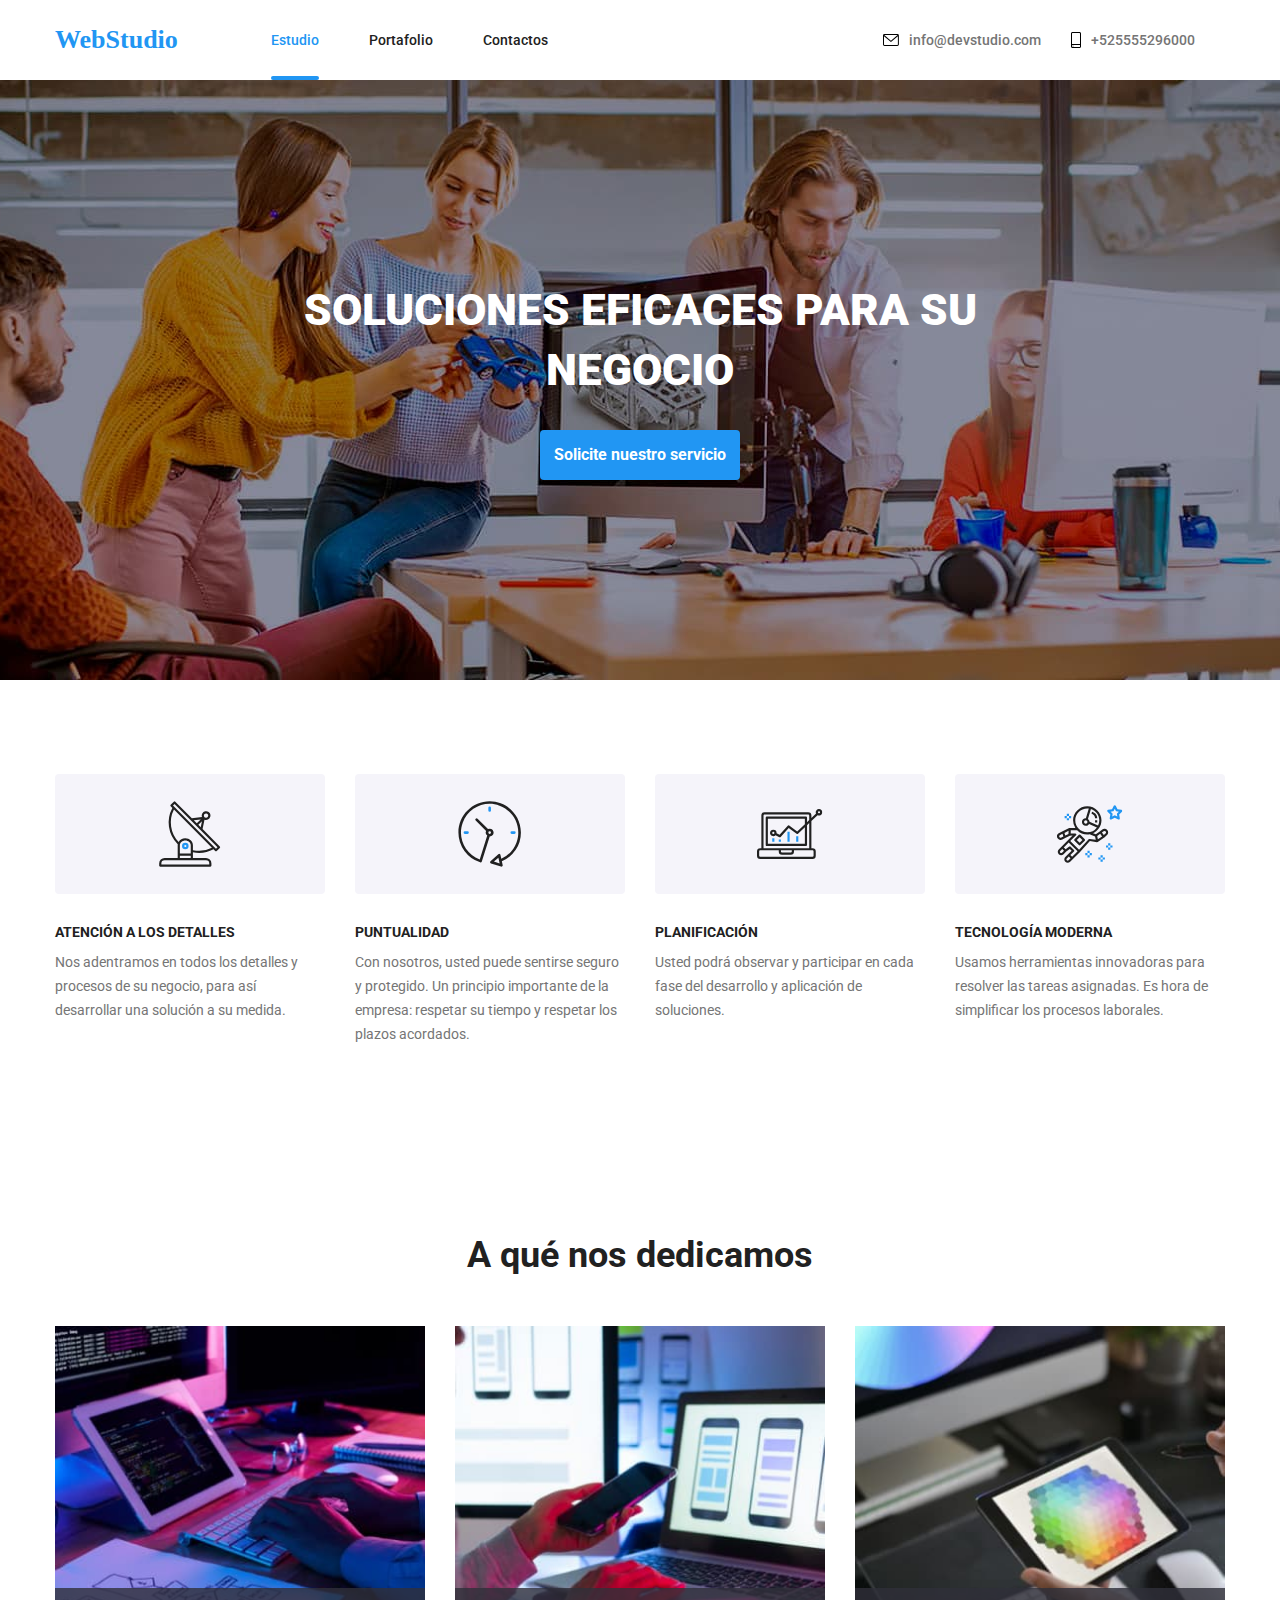
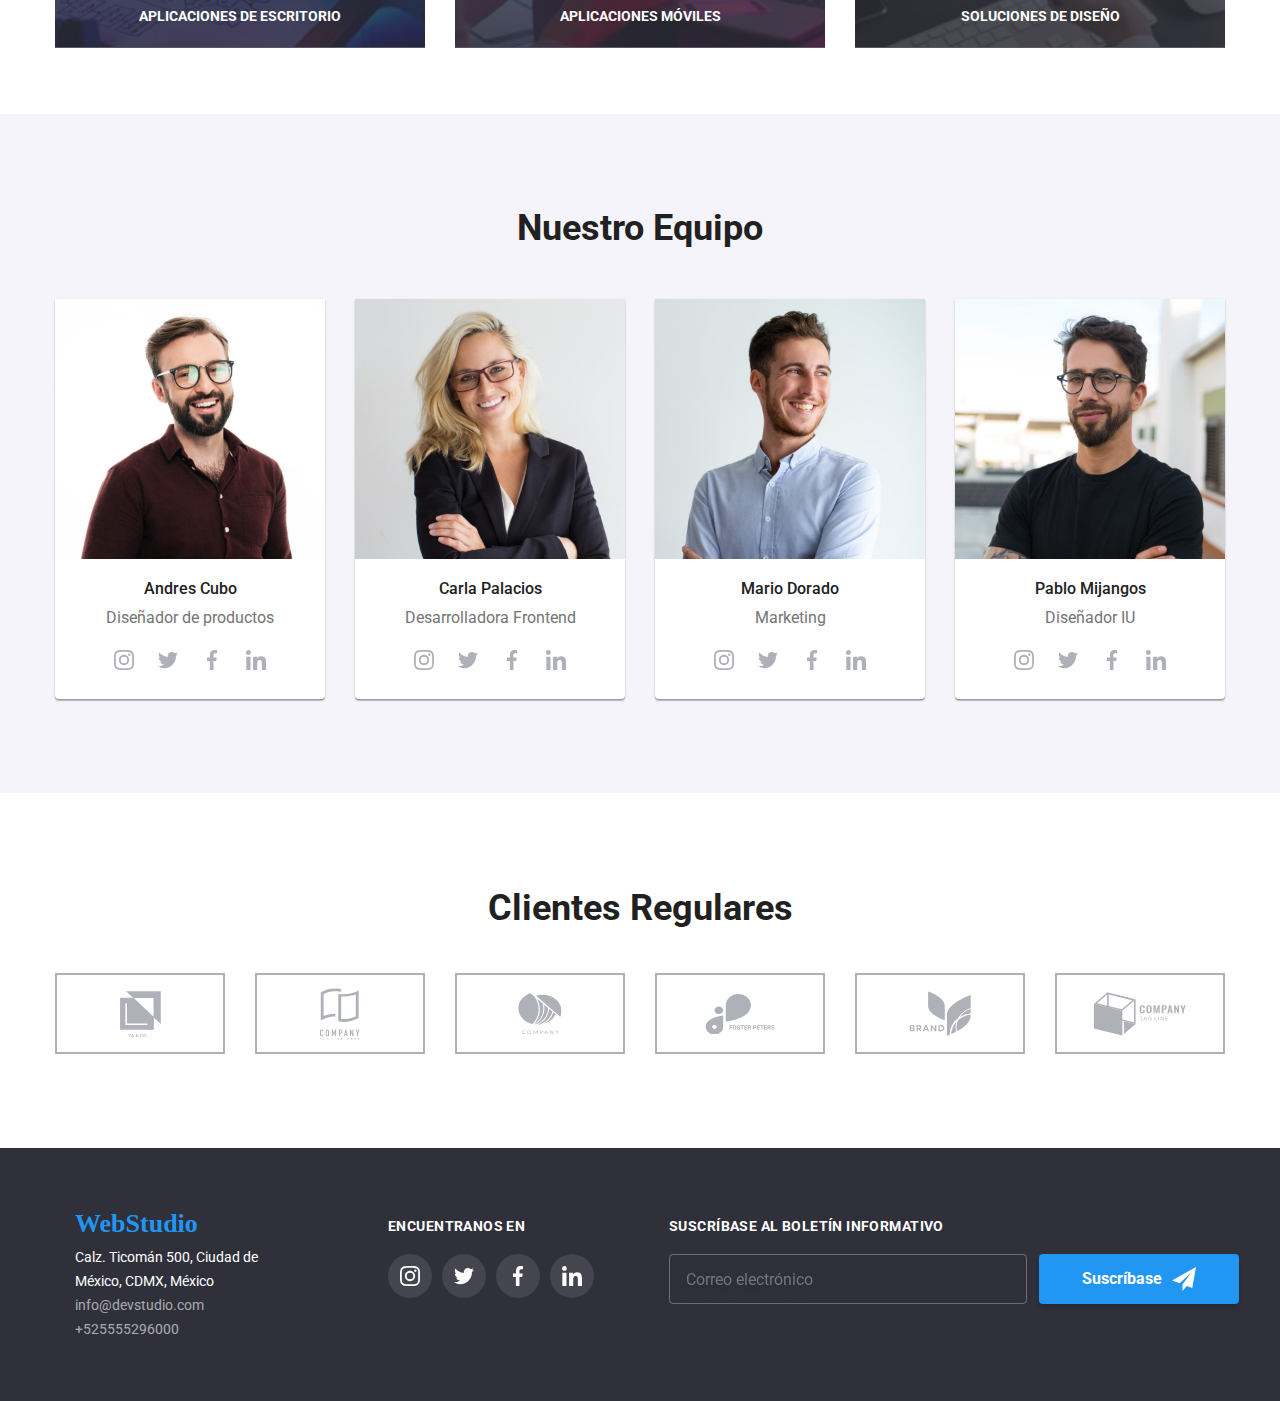
==== index.html @ 878c12ba "implementación metodología BEM" ====
<!DOCTYPE html>
<html lang="en">
  <head>
    <meta charset="UTF-8" />
    <meta http-equiv="X-UA-Compatible" content="IE=edge" />
    <meta name="viewport" content="width=device-width, initial-scale=1.0" />
    <link rel="stylesheet" href="./css/styles.css" />
    <link rel="preconnect" href="https://fonts.googleapis.com" />
    <link rel="preconnect" href="https://fonts.gstatic.com" crossorigin />
    <link
      href="https://fonts.googleapis.com/css2?family=Roboto:ital,wght@0,100;0,300;0,400;0,500;0,700;0,900;1,100;1,300;1,400;1,500;1,700;1,900&display=swap"
      rel="stylesheet"
    />
    <link
      rel="stylesheet"
      href="https://cdnjs.cloudflare.com/ajax/libs/modern-normalize/1.0.0/modern-normalize.min.css"
    />
    <title>Web Studio</title>
  </head>
  <body>
    <!-- Main navigation -->
    <header class="header">
      <div class="header__contact__tel container">
        <nav class="header__nav">
          <a href="./index.html" class="logo">WebStudio</a>
          <ul class="header__navigation list">
            <li class="header__list">
              <a
                href="./index.html"
                class="header__link header__link--current link"
                >Estudio</a
              >
            </li>
            <li class="header__list">
              <a href="./portfolio.html" class="header__link link"
                >Portafolio
              </a>
            </li>
            <li><a href="#" class="header__link link">Contactos</a></li>
          </ul>
        </nav>
        <ul class="header__contact list">
          <li class="header__contact__list">
            <a
              href="mailto:info@devstudio.com "
              class="header__contact__link header__contact__link--current link"
              ><svg class="header__icon__contact" width="16" height="12">
                <use href="./icons.svg#mail"></use>
              </svg>
              info@devstudio.com
            </a>
          </li>
          <li class="header__contact__list">
            <a
              href="tel:+525555296000"
              class="header__contact__link header__contact__link--current link"
              ><svg class="header__icon__contact" width="10" height="16">
                <use href="./icons.svg#smartphone"></use>
              </svg>
              +525555296000</a
            >
          </li>
        </ul>
      </div>
    </header>
    <main class="main">
      <!-- Seleccion servicio -->

      <section class="main__photo">
        <div class="">
          <h1 class="main__photo__title">
            SOLUCIONES EFICACES PARA SU NEGOCIO
          </h1>
          <button type="button" class="btn" data-modal-open>
            Solicite nuestro servicio
          </button>
          <div class="backdrop is-hidden" data-modal>
            <div class="modal">
              <button type="button" class="modal__close__icon" data-modal-close>
                <svg width="11" height="11">
                  <use href="./symbol-defs.svg#icon-Vector"></use>
                </svg>
              </button>
              <form>
                <p class="modal__title">
                  Deje sus datos, nos contactaremos con usted
                </p>
                <div class="modal__form__name">
                  <label class="modal__form__label" for="name">Nombre</label>
                  <div class="modal__icon__person">
                    <input
                      class="modal__input__person"
                      type="text"
                      id="name"
                      required
                    />
                    <svg class="modal__icon__contact" width="12" height="12">
                      <use
                        href="./images/icon-svg/symbol-defs.svg#icon-person"
                      ></use>
                    </svg>
                  </div>
                </div>
                <div class="modal__form__name">
                  <label class="modal__form__label" for="tel">Teléfono</label>
                  <div class="modal__icon__person">
                    <input
                      class="modal__input__person"
                      type="number"
                      id="tel"
                      required
                    />
                    <svg class="modal__icon__contact" width="13" height="13">
                      <use
                        href="./images/icon-svg/symbol-defs.svg#icon-telephone"
                      ></use>
                    </svg>
                  </div>
                </div>
                <div class="modal__form__name">
                  <label class="modal__form__label" for="email">E-mail</label>
                  <div class="modal__icon__person">
                    <input
                      class="modal__input__person"
                      type="email"
                      id="email"
                      required
                    />
                    <svg class="modal__icon__contact" width="15" height="12">
                      <use
                        href="./images/icon-svg/symbol-defs.svg#icon-card"
                      ></use>
                    </svg>
                  </div>
                </div>
                <div class="modal__commet">
                  <label class="modal__form__label" for="comment"
                    >Comentarios</label
                  >
                  <textarea
                    class="modal__textarea"
                    name="comment"
                    id="comment"
                    placeholder="Introduzca el texto"
                  ></textarea>
                </div>
                <div>
                  <label class="modal__checkbox">
                    <input
                      class="modal__checked"
                      type="checkbox"
                      name="checked"
                      value="agreed"
                    />
                    <span class="checkbox-icon-container">
                      <svg class="modal__checkbox__icon" width="16" height="15">
                        <use
                          href="./images/icon-svg/checkbox.svg#checked"
                        ></use>
                      </svg>
                    </span>
                    <span class="modal__validation__checkbox">
                      Estoy de acuerdo con el boletín informativo y acepto los
                      Términos y Condiciones
                    </span>
                  </label>
                </div>
                <div class="modal__button__submit">
                  <button class="btn" type="submit">Enviar</button>
                </div>
              </form>
            </div>
          </div>
        </div>
      </section>

      <!-- Features services -->
      <section class="features section">
        <div class="container">
          <ul class="features__list list">
            <li class="features__item item">
              <div class="features__icon">
                <svg width="65.32" height="70">
                  <use href="./icons.svg#antenna"></use>
                </svg>
              </div>
              <h3 class="features__title">ATENCIÓN A LOS DETALLES</h3>
              <p class="features__paragraph">
                Nos adentramos en todos los detalles y procesos de su negocio,
                para así desarrollar una solución a su medida.
              </p>
            </li>

            <li class="features__item item">
              <div class="features__icon">
                <svg width="65.32" height="70">
                  <use href="./icons.svg#clock"></use>
                </svg>
              </div>
              <h3 class="features__title">PUNTUALIDAD</h3>
              <p class="features__paragraph">
                Con nosotros, usted puede sentirse seguro y protegido. Un
                principio importante de la empresa: respetar su tiempo y
                respetar los plazos acordados.
              </p>
            </li>

            <li class="features__item item">
              <div class="features__icon">
                <svg width="65.32" height="70">
                  <use href="./icons.svg#diagram"></use>
                </svg>
              </div>
              <h3 class="features__title">PLANIFICACIÓN</h3>
              <p class="features__paragraph">
                Usted podrá observar y participar en cada fase del desarrollo y
                aplicación de soluciones.
              </p>
            </li>

            <li class="features__item item">
              <div class="features__icon">
                <svg width="65.32" height="70">
                  <use href="./icons.svg#astronaut"></use>
                </svg>
              </div>
              <h3 class="features__title">TECNOLOGÍA MODERNA</h3>
              <p class="features__paragraph">
                Usamos herramientas innovadoras para resolver las tareas
                asignadas. Es hora de simplificar los procesos laborales.
              </p>
            </li>
          </ul>
        </div>
      </section>

      <!-- A que se dedica la empresa, servicios-->
      <section class="services section">
        <div>
          <h2 class="services__title">A qué nos dedicamos</h2>
          <ul class="services__list list">
            <li class="services__item">
              <div class="services__card">
                <img src="./images/computador.jpg" alt="pc-portatil" />
                <div class="services__card__footer">
                  <p>APLICACIONES DE ESCRITORIO</p>
                </div>
              </div>
            </li>
            <li class="services__item">
              <div class="services__card">
                <img src="./images/celular.jpg" alt="smartphone" />
                <div class="services__card__footer">
                  <p>APLICACIONES MÓVILES</p>
                </div>
              </div>
            </li>
            <li class="services__item">
              <div class="services__card">
                <img src="./images/tablet.jpg" alt="tablet" />
                <div class="services__card__footer">
                  <p>SOLUCIONES DE DISEÑO</p>
                </div>
              </div>
            </li>
          </ul>
        </div>
      </section>
      <!-- Personas que conforman el equipo de la empresa -->
      <section class="team section">
        <div>
          <h2 class="team__title">Nuestro Equipo</h2>
          <ul class="team__list list">
            <li class="team__item item">
              <div class="team__card">
                <img src="images/imagen 1.jpg" alt="equipo1" />
                <div class="team__card__footer">
                  <h2 class="team__name">Andres Cubo</h2>
                  <p class="team__paragraph">Diseñador de productos</p>
                  <ul class="team__icon__list list">
                    <li>
                      <a
                        href="#"
                        class="team__icon__networks team__icon__networks--circle"
                        ><svg width="20" height="20">
                          <use href="./icons.svg#instagram "></use>
                        </svg>
                      </a>
                    </li>
                    <li>
                      <a
                        href="#"
                        class="team__icon__networks team__icon__networks--circle"
                      >
                        <svg width="20" height="20">
                          <use href="./icons.svg#twitter"></use>
                        </svg>
                      </a>
                    </li>
                    <li>
                      <a
                        href="#"
                        class="team__icon__networks team__icon__networks--circle"
                      >
                        <svg width="20" height="20">
                          <use href="./icons.svg#facebook"></use>
                        </svg>
                      </a>
                    </li>
                    <li>
                      <a
                        href="#"
                        class="team__icon__networks team__icon__networks--circle"
                      >
                        <svg width="20" height="20">
                          <use href="./icons.svg#linkedin"></use>
                        </svg>
                      </a>
                    </li>
                  </ul>
                </div>
              </div>
            </li>
            <li class="item">
              <div class="team__card">
                <img src="images/imagen 2.jpg" alt="equipo2" />
                <div class="team__card__footer">
                  <h2 class="team__name">Carla Palacios</h2>
                  <p class="team__paragraph">Desarrolladora Frontend</p>
                  <ul class="team__icon__list list">
                    <li>
                      <a
                        href="#"
                        class="team__icon__networks team__icon__networks--circle"
                        ><svg width="20" height="20">
                          <use href="./icons.svg#instagram "></use>
                        </svg>
                      </a>
                    </li>
                    <li>
                      <a
                        href="#"
                        class="team__icon__networks team__icon__networks--circle"
                      >
                        <svg width="20" height="20">
                          <use href="./icons.svg#twitter"></use>
                        </svg>
                      </a>
                    </li>
                    <li>
                      <a
                        href="#"
                        class="team__icon__networks team__icon__networks--circle"
                      >
                        <svg width="20" height="20">
                          <use href="./icons.svg#facebook"></use>
                        </svg>
                      </a>
                    </li>
                    <li>
                      <a
                        href="#"
                        class="team__icon__networks team__icon__networks--circle"
                      >
                        <svg width="20" height="20">
                          <use href="./icons.svg#linkedin"></use>
                        </svg>
                      </a>
                    </li>
                  </ul>
                </div>
              </div>
            </li>
            <li class="item">
              <div class="team__card">
                <img src="images/imagen 4.jpg" alt="equipo4" />
                <div class="team__card__footer">
                  <h2 class="team__name">Mario Dorado</h2>
                  <p class="team__paragraph">Marketing</p>
                  <ul class="team__icon__list list">
                    <li>
                      <a
                        href="#"
                        class="team__icon__networks team__icon__networks--circle"
                        ><svg width="20" height="20">
                          <use href="./icons.svg#instagram "></use>
                        </svg>
                      </a>
                    </li>
                    <li>
                      <a
                        href="#"
                        class="team__icon__networks team__icon__networks--circle"
                      >
                        <svg width="20" height="20">
                          <use href="./icons.svg#twitter"></use>
                        </svg>
                      </a>
                    </li>
                    <li>
                      <a
                        href="#"
                        class="team__icon__networks team__icon__networks--circle"
                      >
                        <svg width="20" height="20">
                          <use href="./icons.svg#facebook"></use>
                        </svg>
                      </a>
                    </li>
                    <li>
                      <a
                        href="#"
                        class="team__icon__networks team__icon__networks--circle"
                      >
                        <svg width="20" height="20">
                          <use href="./icons.svg#linkedin"></use>
                        </svg>
                      </a>
                    </li>
                  </ul>
                </div>
              </div>
            </li>
            <li class="item">
              <div class="team__card">
                <img src="images/imagen 3.jpg" alt="equipo3" />
                <div class="team__card__footer">
                  <h2 class="team__name">Pablo Mijangos</h2>
                  <p class="team__paragraph">Diseñador IU</p>
                  <ul class="team__icon__list list">
                    <li>
                      <a
                        href="#"
                        class="team__icon__networks team__icon__networks--circle"
                        ><svg width="20" height="20">
                          <use href="./icons.svg#instagram "></use>
                        </svg>
                      </a>
                    </li>
                    <li>
                      <a
                        href="#"
                        class="team__icon__networks team__icon__networks--circle"
                      >
                        <svg width="20" height="20">
                          <use href="./icons.svg#twitter"></use>
                        </svg>
                      </a>
                    </li>
                    <li>
                      <a
                        href="#"
                        class="team__icon__networks team__icon__networks--circle"
                      >
                        <svg width="20" height="20">
                          <use href="./icons.svg#facebook"></use>
                        </svg>
                      </a>
                    </li>
                    <li>
                      <a
                        href="#"
                        class="team__icon__networks team__icon__networks--circle"
                      >
                        <svg width="20" height="20">
                          <use href="./icons.svg#linkedin"></use>
                        </svg>
                      </a>
                    </li>
                  </ul>
                </div>
              </div>
            </li>
          </ul>
        </div>
      </section>
      <!-- Clientes regulares -->
      <section class="customers section">
        <div class="container">
          <h2 class="customers__title">Clientes Regulares</h2>
          <ul class="customers__list list">
            <li class="customers__item">
              <a href="#" class="customers__icon">
                <svg width="41" height="46.7">
                  <use href="./icons.svg#yaco"></use>
                </svg>
              </a>
            </li>
            <li class="customers__item">
              <a href="#" class="customers__icon">
                <svg width="40" height="52">
                  <use href="./icons.svg#comp-tagline-here"></use>
                </svg>
              </a>
            </li>
            <li class="customers__item">
              <a href="#" class="customers__icon">
                <svg width="43.46" height="41.18">
                  <use href="./icons.svg#comp"></use>
                </svg>
              </a>
            </li>
            <li class="customers__item">
              <a href="#" class="customers__icon">
                <svg width="84.44" height="40.62">
                  <use href="./icons.svg#foster-peters"></use>
                </svg>
              </a>
            </li>
            <li class="customers__item">
              <a href="#" class="customers__icon">
                <svg width="62.54" height="45.43">
                  <use href="./icons.svg#brand"></use>
                </svg>
              </a>
            </li>
            <li class="customers__item">
              <a href="#" class="customers__icon">
                <svg width="93.79" height="43.93">
                  <use href="./icons.svg#comp-tagline"></use>
                </svg>
              </a>
            </li>
          </ul>
        </div>
      </section>
    </main>

    <!-- Footer -->
    <footer class="container__footer">
      <div class="footer__text container">
        <div class="footer__margin">
          <a href="./index.html" class="footer__logo">WebStudio</a>
          <address class="address">
            <ul class="address__list list">
              <li class="address__location">
                <a
                  href="Calz. Ticomán 500, Ciudad de <br />
              México, CDMX, México"
                  class="address__link link"
                  >Calz. Ticomán 500, Ciudad de <br />
                  México, CDMX, México</a
                >
              </li>
              <li>
                <a href="mailto:info@devstudio.com" class="footer__contact"
                  >info@devstudio.com</a
                >
              </li>
              <li>
                <a href="tel:+525555296000" class="footer__contact"
                  >+525555296000</a
                >
              </li>
            </ul>
          </address>
        </div>
        <!-- Icon redes sociales footer -->
        <div class="footer__title">
          <p class="footer__paragraph">ENCUENTRANOS EN</p>
          <ul class="footer__list list">
            <li>
              <a href="#" class="footer__icon footer__icon--circle">
                <svg width="20" height="20">
                  <use href="./icons.svg#instagram "></use>
                </svg>
              </a>
            </li>
            <li>
              <a href="#" class="footer__icon footer__icon--circle">
                <svg width="20" height="20">
                  <use href="./icons.svg#twitter"></use>
                </svg>
              </a>
            </li>
            <li>
              <a href="#" class="footer__icon footer__icon--circle">
                <svg width="20" height="20">
                  <use href="./icons.svg#facebook"></use>
                </svg>
              </a>
            </li>
            <li>
              <a href="#" class="footer__icon footer__icon--circle">
                <svg width="20" height="20">
                  <use href="./icons.svg#linkedin"></use>
                </svg>
              </a>
            </li>
          </ul>
        </div>
        <!-- Footer button input -->
        <div class="footer__container__form">
          <p class="footer__paragraph">SUSCRÍBASE AL BOLETÍN INFORMATIVO</p>
          <form class="footer__form">
            <label class="footer__form__label">
              <input
                type="email"
                required
                mail="email"
                id="email"
                class="footer__form__input"
                placeholder="Correo electrónico"
              />
            </label>
            <button class="btn" type="submit">
              Suscríbase
              <svg width="24" height="24" class="btn__icon__button">
                <use
                  href=".//images/icon-svg/symbol-defs.svg#icon-telegram"
                ></use>
              </svg>
            </button>
          </form>
        </div>
      </div>
    </footer>
    <script src="./js/modal.js"></script>
  </body>
</html>
---- css/styles.css ----
/* Style normalize */

h1,
h2,
h3,
h4,
h5,
h6,
p {
  margin: 0;
}

html {
  box-sizing: border-box;
}

*,
*::after,
*::before {
  box-sizing: inherit;
}

img {
  display: block;
  max-width: 100%;
  height: auto;
}

address {
  font-style: normal;
}

.link {
  text-decoration: none;
  color: inherit;
}

.list {
  list-style: none;
  padding: 0;
  margin: 0;
}

/* General styles */
* {
  font-family: 'Roboto', sans-serif;
}

ul {
  list-style: none;
}

.container {
  width: 1200px;
  margin: 0 auto;
  padding-left: 15px;
  padding-right: 15px;
}
.section {
  padding-top: 94px;
  padding-bottom: 94px;
}

.item {
  flex-basis: calc((100% - 90px) / 4);
}

/* Styles logo header */

.logo {
  color: #2196f3;
  font-family: 'Raleway';
  font-weight: 700;
  font-size: 26px;
  line-height: 31px;
  text-decoration: none;
  padding-bottom: 25px;
  padding-top: 24px;
  margin-right: 93px;
}

.lista-contact:not(:last-child) {
  margin-right: 30px;
}

/* Styles header */

.header__contact__tel {
  display: flex;
}

.header__nav {
  display: flex;
  align-items: center;
}

.header__navigation {
  display: flex;
  justify-content: space-evenly;
}

.header__list {
  margin-right: 50px;
  position: relative;
}

.header__list:not(:last-child) {
  margin-right: 50px;
}

.header__link {
  color: #212121;
  font-family: 'Roboto';
  font-weight: 500;
  font-size: 14px;
  line-height: 16px;
  padding-bottom: 32px;
  padding-top: 32px;
  transition: color 250ms cubic-bezier(0.4, 0, 0.2, 1);
}

.header__link.header__link--current {
  color: #2196f3;
}

.header__link.header__link--current::after {
  content: '';
  position: absolute;
  left: 0;
  bottom: -1px;
  top: 45px;
  display: inline-block;
  width: 100%;
  height: 4px;
  background-color: #2196f3;
  border-radius: 2px;
}

.header__link:hover,
.header__link:focus {
  color: #2196f3;
}

/* Styles header contact */

.header__contact {
  display: flex;
  justify-content: flex-end;
  align-items: center;
  margin-left: auto;
}

.header__contact__list {
  margin-right: 30px;
  transition-duration: 250ms;
  transition: color 250ms cubic-bezier(0.4, 0, 0.2, 1);
}

.header__contact__list:hover {
  fill: #2196f3;
}

.header__contact__link {
  font-family: 'Roboto';
  font-weight: 500;
  font-size: 14px;
  line-height: 16px;
  padding-bottom: 32px;
  padding-top: 32px;
  display: flex;
  align-items: center;
  transition: color 250ms cubic-bezier(0.4, 0, 0.2, 1);
}

.header__contact__link.header__contact__link--current {
  color: #757575;
}

.header__contact__link:hover,
.header__contact__link:focus {
  color: #2196f3;
}

/* Styles header icons*/
.header__icon__contact {
  margin-right: 10px;
  transition: fill 250ms cubic-bezier(0.4, 0, 0.2, 1);
}

/* Styles main */
.main__photo {
  background-image: url(../images/imágen\ de\ fondo.jpg);
  padding-top: 200px;
  padding-bottom: 200px;
  background-repeat: no-repeat;
  background-position: center;
}

.main__photo__title {
  color: #ffffff;
  font-weight: 900;
  font-size: 44px;
  line-height: 60px;
  font-size: 44px;
  max-width: 696px;
  margin: 0 auto;
  margin-bottom: 30px;
  display: flex;
  justify-content: center;
  text-align: center;
}

/* Style button photo main */

.btn {
  font-weight: 700;
  font-size: 16px;
  line-height: 30px;
  border-radius: 4px;
  width: 200px;
  height: 50px;
  box-shadow: 0px 4px 4px rgba(0, 0, 0, 0.15);
  display: flex;
  justify-content: center;
  align-items: center;
  color: #ffffff;
  background-color: #2196f3;
  font-family: 'Roboto';
  border: none;
  cursor: pointer;
  margin: 0 auto;
  transition: background-color 250ms cubic-bezier(0.4, 0, 0.2, 1);
}

.btn:hover,
.btn:focus {
  background-color: #188ce8;
}

/* Styles features services */

.features__list {
  display: flex;
  justify-content: center;
  gap: 30px;
}

.features__icon {
  display: flex;
  justify-content: space-around;
  align-items: center;
  border-radius: 4px;
  background-color: #f5f4fa;
  width: 270px;
  height: 120px;
}

.features__title {
  color: #212121;
  font-family: 'Roboto';
  font-weight: 700;
  font-size: 14px;
  line-height: 16px;
  margin-top: 30px;
}

.features__paragraph {
  color: #757575;
  font-family: 'Roboto';
  font-weight: 400;
  font-size: 14px;
  line-height: 24px;
  margin-top: 10px;
}

/* Services catalog */

.services {
  display: flex;
  justify-content: center;
  flex-wrap: wrap;
  gap: 30px;
}

.services__list {
  display: flex;
  justify-content: center;
  flex-wrap: wrap;
  gap: 30px;
}

.services__title {
  color: #212121;
  font-family: 'Roboto';
  font-weight: 700;
  font-size: 36px;
  line-height: 42px;
  display: flex;
  justify-content: center;
  margin-bottom: 50px;
}

.services__item {
  flex-basis: calc((100% - 90px) / 3);
}
.services__card {
  width: 370px;
  height: 294px;
}

.services__card__footer {
  color: #ffffff;
  font-family: 'Roboto';
  font-weight: 700;
  font-size: 14px;
  line-height: 16px;
  text-align: center;
  width: 370px;
  height: 60px;
  padding: 20px;
  background-color: rgba(47, 48, 58, 0.8);
  position: relative;
  top: -20%;
}

/* Team */

.team {
  background-color: #f5f4fa;
  display: flex;
  justify-content: center;
  flex-wrap: wrap;
  gap: 30px;
}

.team__list {
  background-color: #f5f4fa;
  display: flex;
  justify-content: center;
  flex-wrap: wrap;
  gap: 30px;
}

.team__title {
  color: #212121;
  font-family: 'Roboto';
  font-weight: 700;
  font-size: 36px;
  display: flex;
  justify-content: center;
  margin-bottom: 50px;
}

.team__card {
  width: 270px;
  height: 400px;
  background: #ffffff;
  box-shadow: 0px 1px 3px rgba(0, 0, 0, 0.12), 0px 1px 1px rgba(0, 0, 0, 0.14),
    0px 2px 1px rgba(0, 0, 0, 0.2);
  border-radius: 0px 0px 4px 4px;
}

.team__card > img {
  width: 100%;
  height: auto;
  cursor: pointer;
}

.team__card__footer {
  padding: 20px;
  display: flex;
  flex-direction: column;
  align-items: center;
}

.team__name {
  color: #212121;
  font-family: 'Roboto';
  font-style: normal;
  font-weight: 500;
  font-size: 16px;
  line-height: 19px;
}

.team__paragraph {
  font-weight: 400;
  font-size: 16px;
  line-height: 19px;
  margin-top: 10px;
  color: #757575;
  font-family: 'Roboto';
}

.team__icon__list {
  display: flex;
}

/* Styles icon social media */

.team__icon__networks {
  width: 44px;
  height: 44px;
  margin-top: 11px;
  display: flex;
  justify-content: space-around;
  align-items: center;
  fill: #afb1b8;
  cursor: pointer;
  transition: fill 250ms cubic-bezier(0.4, 0, 0.2, 1);
}

.team__icon__networks:hover {
  fill: #ffffff;
}

.team__icon__networks--circle:hover {
  border-radius: 50%;
  background-color: #2196f3;
}

/* Regular customers */

.customers__title {
  color: #212121;
  font-family: 'Roboto';
  font-weight: 700;
  font-size: 36px;
  line-height: 42px;
  text-align: center;
  margin-bottom: 44px;
}

.customers__list {
  display: flex;
  flex-wrap: wrap;
  gap: 30px;
}

.customers__item {
  flex-basis: calc((100% - 150px) / 6);
}

.customers__icon {
  display: flex;
  align-items: center;
  justify-content: center;
  fill: #afb1b8;
  cursor: pointer;
  width: 170px;
  height: 81px;
  border: 2px solid #afb1b8;
  color: #212121;
  font-family: 'Roboto';
  font-weight: 700;
  font-size: 36px;
  line-height: 42px;
  text-align: center;
  transition: fill 250ms cubic-bezier(0.4, 0, 0.2, 1);
}

.customers__icon:hover {
  fill: #2196f3;
  border: 2px solid #2196f3;
}

/* Footer */
.footer__logo {
  color: #2196f3;
  font-family: 'Raleway';
  font-weight: 700;
  font-size: 26px;
  line-height: 31px;
  text-decoration: none;
}

.container__footer {
  background: #2f303a;
  padding: 60px;
}

.footer__text {
  font-family: 'Roboto';
  font-weight: 400;
  font-size: 14px;
  line-height: 24px;
  color: #ffffff;
  display: flex;
}

.footer__margin {
  margin-left: 0;
  margin-bottom: 0;
}

.footer__contact {
  font-family: 'Roboto';
  font-weight: 400;
  font-size: 14px;
  line-height: 24px;
  color: rgba(255, 255, 255, 0.6);
  text-decoration: none;
}

.footer__title {
  margin-top: 10px;
  margin-left: 130px;
}

.footer__paragraph {
  color: #ffffff;
  font-family: 'Roboto';
  font-weight: 700;
  font-size: 14px;
  line-height: 16px;
  letter-spacing: 0.03em;
}

.footer__list {
  display: flex;
  gap: 10px;
  margin-top: 20px;
}

.footer__list > li {
  border-radius: 50%;
  background: rgba(255, 255, 255, 0.1);
}

/* Address footer*/

.address__list {
  font-family: 'Roboto';
  font-weight: 400;
  font-size: 14px;
  color: rgba(255, 255, 255, 0.6);
  padding-top: 6px;
}

.address__location {
  color: #ffffff;
  font-family: 'Roboto';
  font-weight: 400;
  font-size: 14px;
  line-height: 24px;
}

/* Footer icon*/
.footer__icon {
  display: flex;
  justify-content: center;
  align-items: center;
  fill: #ffffff;
  width: 44px;
  height: 44px;
  cursor: pointer;
  transition: background-color 250ms cubic-bezier(0.4, 0, 0.2, 1);
}

.footer__icon--circle:hover {
  border-radius: 50%;
  background-color: #2196f3;
}

/* Footer form*/

.footer__container__form {
  margin-top: 10px;
  margin-left: 75px;
}

.footer__form {
  display: flex;
  margin-top: 20px;
}

.footer__form__label {
  margin-right: 12px;
}

.footer__form__input {
  width: 358px;
  height: 50px;
  font-weight: 400;
  font-size: 16px;
  padding: 16px;
  display: flex;
  align-items: center;
  background: transparent;
  border: 1px solid rgba(255, 255, 255, 0.3);
  filter: drop-shadow(0px 4px 4px rgba(0, 0, 0, 0.15));
  color: rgba(255, 255, 255, 0.6);
  border-radius: 4px;
  font-family: 'Roboto';
  transition: border 250ms cubic-bezier(0.4, 0, 0.2, 1);
}

.footer__form__input:focus,
.footer__form__input:hover {
  border-color: #2196f3;
  outline: none;
}

.btn__icon__button {
  margin-left: 10px;
}

/* Style Modal */
.backdrop.is-hidden {
  visibility: hidden;
  opacity: 0;
  pointer-events: none;
}

.backdrop {
  position: fixed;
  top: 0;
  width: 100%;
  height: 100%;
  background-color: rgba(0, 0, 0, 0.5);
  opacity: 1;
  visibility: visible;
  transition: opacity 250ms cubic-bezier(0.4, 0, 0.2, 1);
  transition: visibility 250ms cubic-bezier(0.4, 0, 0.2, 1);
}

.backdrop.is-hidden .modal {
  transform: translate(-50%, -50%) scale(0.8);
}

.modal {
  position: absolute;
  top: 50%;
  left: 50%;
  width: 528px;
  height: 581px;
  padding: 40px;
  background-color: #ffffff;
  transform: translate(-50%, -50%) scale(1);
  transition: transform 250ms cubic-bezier(0.4, 0, 0.2, 1);
  box-shadow: 0px 1px 3px rgba(0, 0, 0, 0.12), 0px 1px 1px rgba(0, 0, 0, 0.14),
    0px 2px 1px rgba(0, 0, 0, 0.2);
  border-radius: 4px;
}

/* Style Icon modal*/

.modal__close__icon {
  position: absolute;
  width: 30px;
  height: 30px;
  left: 92%;
  top: 8px;
  border: 1px solid rgba(0, 0, 0, 0.1);
  color: #000000;
  background-color: #ffffff;
  border-radius: 50%;
  cursor: pointer;
  transition: fill 250ms cubic-bezier(0.4, 0, 0.2, 1);
}

.modal__close__icon:hover {
  fill: #2196f3;
}

.modal__icon__contact {
  position: absolute;
  left: 15px;
  top: 50%;
  transform: translateY(-50%);
  transition: fill 250ms cubic-bezier(0.4, 0, 0.2, 1);
}

.modal__input__person:focus + .modal__icon__contact,
.modal__input__person:hover + .modal__icon__contact {
  fill: #2196f3;
}

.modal__icon__person {
  position: relative;
}

.modal__button__submit {
  display: flex;
  justify-content: center;
  position: relative;
}

/* Form modal */

.modal__title {
  color: #212121;
  font-family: 'Roboto';
  font-style: normal;
  font-weight: 700;
  font-size: 20px;
  line-height: 23px;
  text-align: center;
}

.modal__form__name {
  margin-top: 12px;
}

.modal__form__label {
  color: #757575;
  font-weight: 400;
  font-size: 12px;
  line-height: 14px;
  margin-bottom: 4px;
  font-family: 'Roboto';
  font-style: normal;
  display: block;
}

.modal__input__person {
  width: 448px;
  height: 40px;
  padding: 11px 11px 11px 41px;
  border: 1px solid rgba(33, 33, 33, 0.2);
  border-radius: 4px;
  cursor: pointer;
  transition: border 250ms cubic-bezier(0.4, 0, 0.2, 1);
}

.modal__input__person:focus,
.modal__input__person:hover {
  border-color: #2196f3;
  outline: none;
}

.modal__commet {
  padding-top: 12px;
}

.modal__textarea {
  width: 448px;
  height: 120px;
  padding: 12px 16px;
  font-family: 'Roboto';
  font-style: normal;
  font-weight: 400;
  font-size: 12px;
  line-height: 14px;
  border: 1px solid rgba(33, 33, 33, 0.2);
  border-radius: 4px;
  resize: none;
  cursor: pointer;
  transition: border 250ms cubic-bezier(0.4, 0, 0.2, 1);
}

.modal__textarea:focus,
.modal__textarea:hover {
  border-color: #2196f3;
  outline: none;
}

.modal__textarea::placeholder {
  color: rgba(117, 117, 117, 0.5);
  font-family: 'Roboto';
  font-weight: 400;
  font-size: 12px;
  line-height: 14px;
  letter-spacing: 0.1px;
}

.modal__checked {
  -webkit-appearance: none;
  -moz-appearance: none;
  appearance: none;
  position: absolute;
  width: 16px;
  height: 15px;
}

.modal__validation__checkbox {
  font-weight: 400;
  font-size: 14px;
  line-height: 24px;
  position: relative;
  color: #757575;
  font-family: 'Roboto';
}

/* Icon checkbox modal*/

.checkbox-icon-container {
  margin-right: 7px;
  margin-top: 5px;
  margin-left: 10px;
  width: 16px;
  height: 15px;
  cursor: pointer;
  border-radius: 2px;
  border: 1px solid black;
  fill: #ffffff;
  display: flex;
  justify-content: center;
  align-items: center;
  transition: border 250ms cubic-bezier(0.4, 0, 0.2, 1);
  transition: background-color 250ms cubic-bezier(0.4, 0, 0.2, 1);
}

.modal__checked:checked + .checkbox-icon-container {
  border-color: #2196f3;
  background-color: #2196f3;
}

.modal__checked:focus + .checkbox-icon-container {
  border-color: #2196f3;
  background-color: #2196f3;
}

.modal__checkbox {
  flex-direction: row;
  margin-bottom: 0;
  align-items: center;
  display: flex;
  align-items: flex-start;
}

/* Styles Portfolio */
.header__portfolio {
  border: 1px solid #ececec;
}

.portfolio__nav__list {
  display: flex;
  justify-content: center;
  flex-wrap: wrap;
  gap: 8px;
  margin-bottom: 50px;
  border-radius: 4px;
}

.portfolio__nav__list__button {
  color: #212121;
  background-color: #f5f4fa;
  border-radius: 4px;
  padding: 10px 32px;
  border: none;
  cursor: pointer;
  box-shadow: 0px 1px 1px rgba(0, 0, 0, 0.12), 0px 4px 4px rgba(0, 0, 0, 0.06),
    1px 4px 6px rgba(0, 0, 0, 0.16);
  transition: 250ms cubic-bezier(0.4, 0, 0.2, 1);
  transition: color 250ms cubic-bezier(0.4, 0, 0.2, 1);
}

.portfolio__nav__list__button:focus,
.portfolio__nav__list__button:hover {
  color: #ffffff;
  background-color: #2196f3;
}

/* Cards portfolio */

.portfolio__card {
  display: flex;
  justify-content: center;
  flex-wrap: wrap;
  gap: 30px;
}

.portfolio__card__item {
  flex-basis: calc((100% - 60px) / 4);
}

.portfolio__card__link:hover .overlay,
.portfolio__card__link:focus .overlay {
  transform: translateY(0%);
}

.portfolio__card__images {
  background: #ffffff;
  border: 1px solid #eeeeee;
  position: relative;
  overflow: hidden;
}

.portfolio__card__images:hover {
  box-shadow: 0px 1px 1px rgba(0, 0, 0, 0.12), 0px 4px 4px rgba(0, 0, 0, 0.06),
    1px 4px 6px rgba(0, 0, 0, 0.16);
  cursor: pointer;
}

.overlay {
  color: #ffffff;
  position: absolute;
  top: 0;
  left: 0;
  width: 100%;
  height: 100%;
  background: rgba(33, 150, 243, 0.9);
  transform: translateY(100%);
  font-size: 18px;
  line-height: 1.5;
  letter-spacing: 0.03em;
  padding: 63px 24px;
  transition: transform 250ms cubic-bezier(0.4, 0, 0.2, 1);
}

.portfolio__card__footer {
  padding: 20px 24px;
  border: 1px solid #eeeeee;
  cursor: pointer;
}
.portfolio__card__footer:hover {
  box-shadow: 0px 1px 1px rgba(0, 0, 0, 0.12), 0px 4px 4px rgba(0, 0, 0, 0.06),
    1px 4px 6px rgba(0, 0, 0, 0.16);
}

.portfolio__proyect {
  color: #212121;
  font-family: 'Roboto';
  font-weight: 700;
  font-size: 18px;
  line-height: 36px;
  letter-spacing: 0.06px;
}

.portfolio__proyect__application {
  color: #757575;
  font-family: 'Roboto';
  font-weight: 400;
  font-size: 16px;
  line-height: 30px;
  letter-spacing: 0.03px;
}
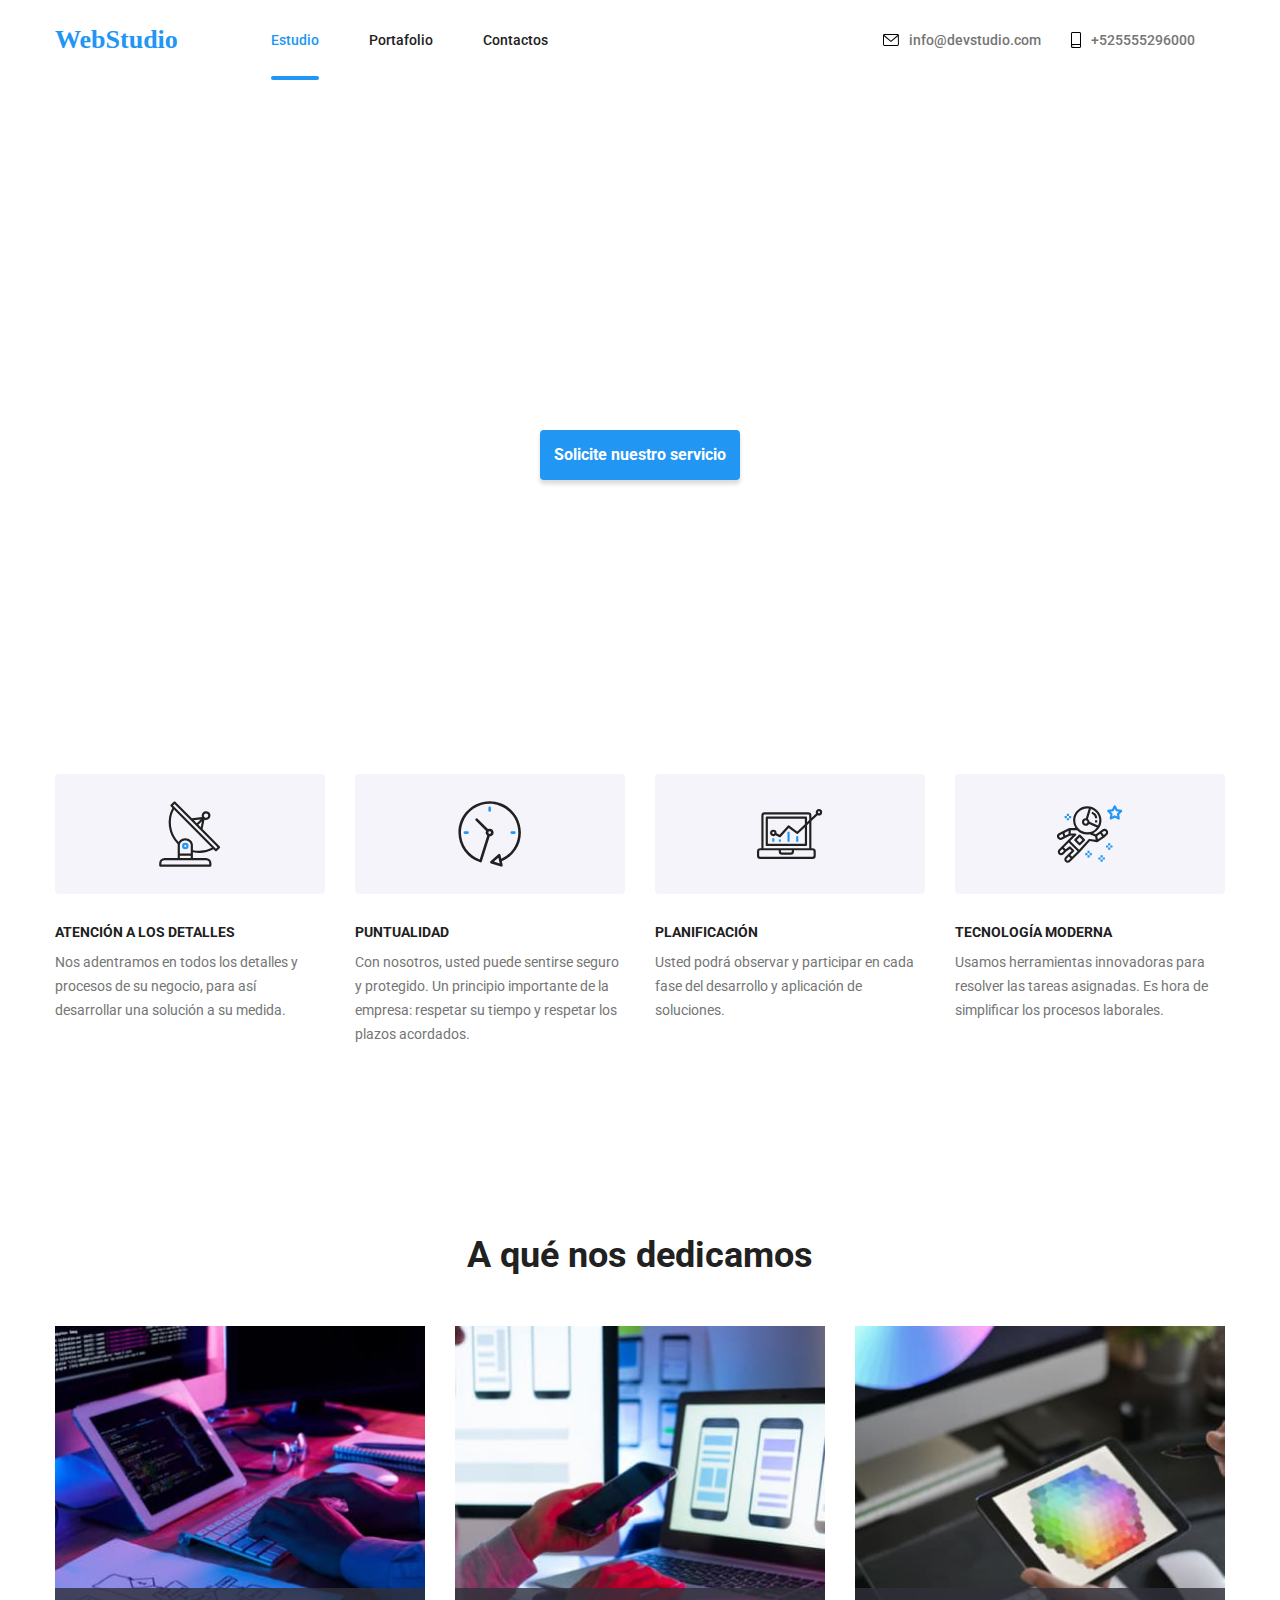
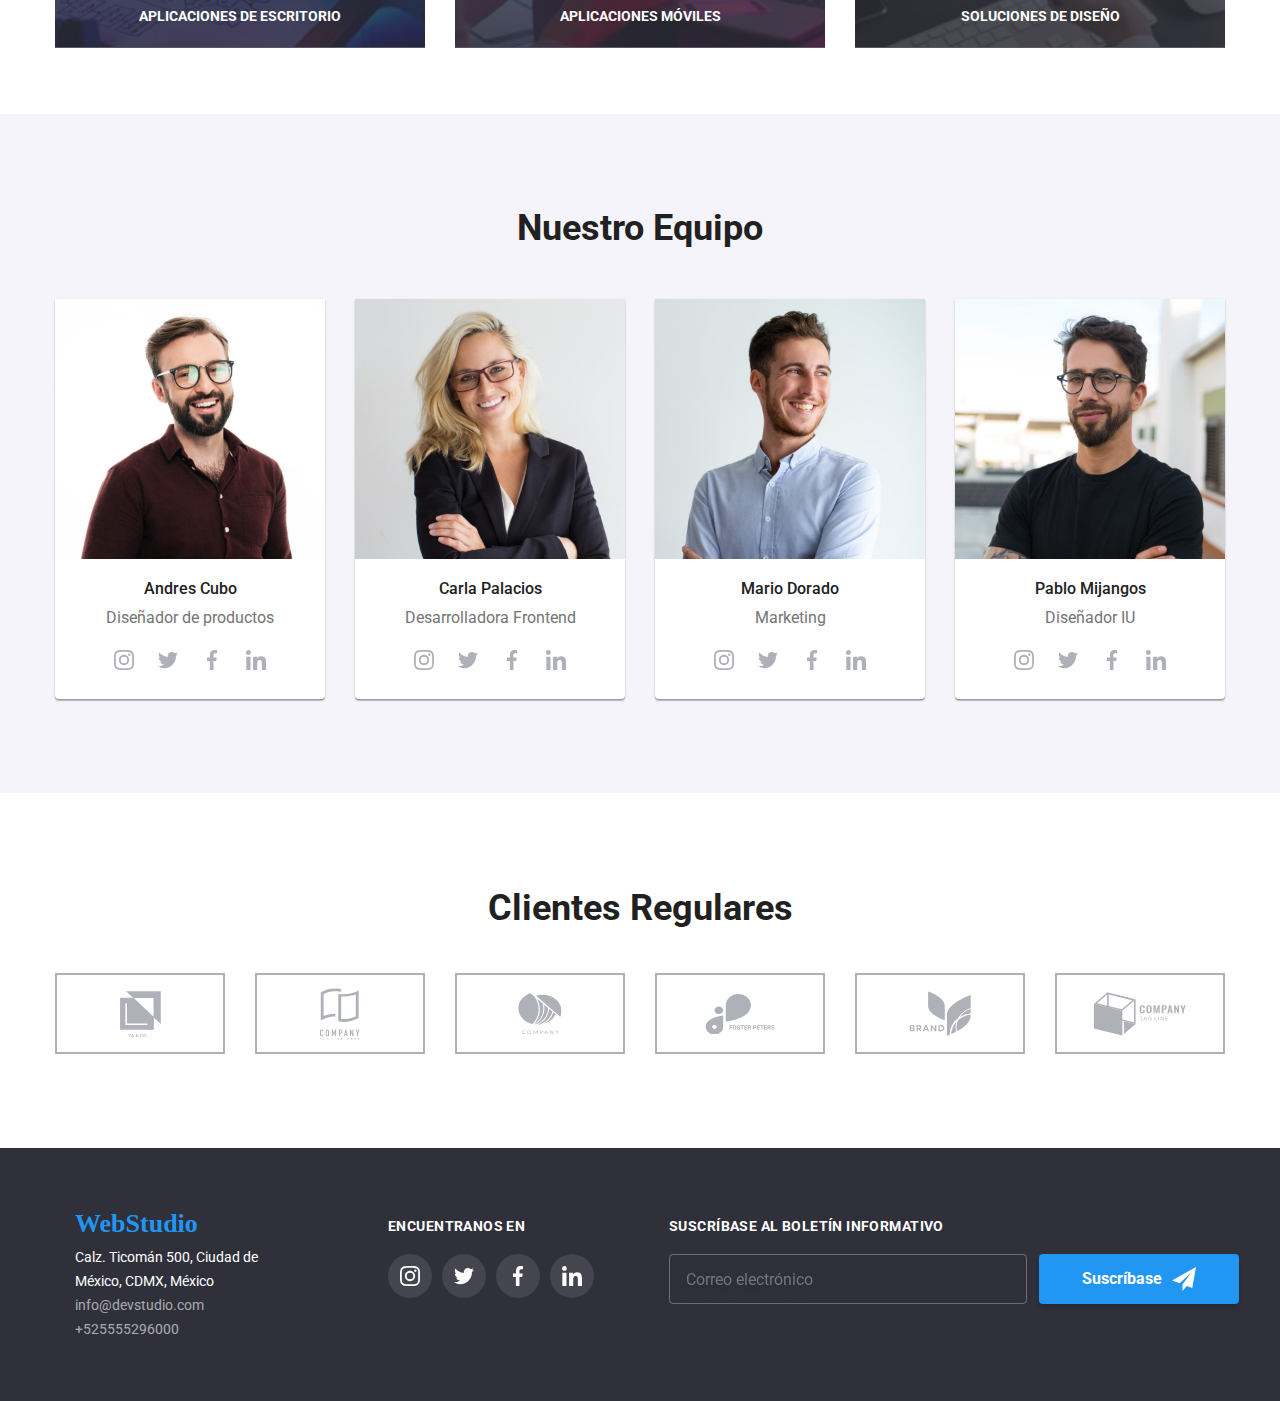
==== commit 86a6652d: "implementación preprocesador SASS" ====
--- a/index.html
+++ b/index.html
@@ -4,7 +4,7 @@
     <meta charset="UTF-8" />
     <meta http-equiv="X-UA-Compatible" content="IE=edge" />
     <meta name="viewport" content="width=device-width, initial-scale=1.0" />
-    <link rel="stylesheet" href="./css/styles.css" />
+    <link rel="stylesheet" href="./sass/main.min.css" />
     <link rel="preconnect" href="https://fonts.googleapis.com" />
     <link rel="preconnect" href="https://fonts.gstatic.com" crossorigin />
     <link
@@ -20,7 +20,7 @@
   <body>
     <!-- Main navigation -->
     <header class="header">
-      <div class="header__contact__tel container">
+      <div class="header__container container">
         <nav class="header__nav">
           <a href="./index.html" class="logo">WebStudio</a>
           <ul class="header__navigation list">
@@ -39,22 +39,22 @@
             <li><a href="#" class="header__link link">Contactos</a></li>
           </ul>
         </nav>
-        <ul class="header__contact list">
-          <li class="header__contact__list">
+        <ul class="contact list">
+          <li class="contact__list">
             <a
               href="mailto:info@devstudio.com "
-              class="header__contact__link header__contact__link--current link"
-              ><svg class="header__icon__contact" width="16" height="12">
+              class="contact__link contact__link--current link"
+              ><svg class="contact__icon" width="16" height="12">
                 <use href="./icons.svg#mail"></use>
               </svg>
               info@devstudio.com
             </a>
           </li>
-          <li class="header__contact__list">
+          <li class="contact__list">
             <a
               href="tel:+525555296000"
-              class="header__contact__link header__contact__link--current link"
-              ><svg class="header__icon__contact" width="10" height="16">
+              class="contact__link contact__link--current link"
+              ><svg class="contact__icon" width="10" height="16">
                 <use href="./icons.svg#smartphone"></use>
               </svg>
               +525555296000</a
@@ -66,17 +66,15 @@
     <main class="main">
       <!-- Seleccion servicio -->
 
-      <section class="main__photo">
-        <div class="">
-          <h1 class="main__photo__title">
-            SOLUCIONES EFICACES PARA SU NEGOCIO
-          </h1>
-          <button type="button" class="btn" data-modal-open>
+      <section class="hero">
+        <div class="hero__container">
+          <h1 class="hero__title">SOLUCIONES EFICACES PARA SU NEGOCIO</h1>
+          <button type="button" class="hero__button btn" data-modal-open>
             Solicite nuestro servicio
           </button>
           <div class="backdrop is-hidden" data-modal>
             <div class="modal">
-              <button type="button" class="modal__close__icon" data-modal-close>
+              <button type="button" class="modal__close" data-modal-close>
                 <svg width="11" height="11">
                   <use href="./symbol-defs.svg#icon-Vector"></use>
                 </svg>
@@ -85,48 +83,48 @@
                 <p class="modal__title">
                   Deje sus datos, nos contactaremos con usted
                 </p>
-                <div class="modal__form__name">
-                  <label class="modal__form__label" for="name">Nombre</label>
-                  <div class="modal__icon__person">
+                <div class="modal__container">
+                  <label class="modal__label" for="name">Nombre</label>
+                  <div class="modal__icon">
                     <input
-                      class="modal__input__person"
+                      class="modal__input"
                       type="text"
                       id="name"
                       required
                     />
-                    <svg class="modal__icon__contact" width="12" height="12">
+                    <svg class="modal__svg" width="12" height="12">
                       <use
                         href="./images/icon-svg/symbol-defs.svg#icon-person"
                       ></use>
                     </svg>
                   </div>
                 </div>
-                <div class="modal__form__name">
-                  <label class="modal__form__label" for="tel">Teléfono</label>
-                  <div class="modal__icon__person">
+                <div class="modal__container">
+                  <label class="modal__label" for="tel">Teléfono</label>
+                  <div class="modal__icon">
                     <input
-                      class="modal__input__person"
+                      class="modal__input"
                       type="number"
                       id="tel"
                       required
                     />
-                    <svg class="modal__icon__contact" width="13" height="13">
+                    <svg class="modal__svg" width="13" height="13">
                       <use
                         href="./images/icon-svg/symbol-defs.svg#icon-telephone"
                       ></use>
                     </svg>
                   </div>
                 </div>
-                <div class="modal__form__name">
-                  <label class="modal__form__label" for="email">E-mail</label>
-                  <div class="modal__icon__person">
+                <div class="modal__container">
+                  <label class="modal__label" for="email">E-mail</label>
+                  <div class="modal__icon">
                     <input
-                      class="modal__input__person"
+                      class="modal__input"
                       type="email"
                       id="email"
                       required
                     />
-                    <svg class="modal__icon__contact" width="15" height="12">
+                    <svg class="modal__svg" width="15" height="12">
                       <use
                         href="./images/icon-svg/symbol-defs.svg#icon-card"
                       ></use>
@@ -134,9 +132,7 @@
                   </div>
                 </div>
                 <div class="modal__commet">
-                  <label class="modal__form__label" for="comment"
-                    >Comentarios</label
-                  >
+                  <label class="modal__label" for="comment">Comentarios</label>
                   <textarea
                     class="modal__textarea"
                     name="comment"
@@ -152,21 +148,23 @@
                       name="checked"
                       value="agreed"
                     />
-                    <span class="checkbox-icon-container">
-                      <svg class="modal__checkbox__icon" width="16" height="15">
+                    <span class="checkbox">
+                      <svg class="checkbox__svg" width="16" height="15">
                         <use
                           href="./images/icon-svg/checkbox.svg#checked"
                         ></use>
                       </svg>
                     </span>
-                    <span class="modal__validation__checkbox">
+                    <span class="checkbox__validation">
                       Estoy de acuerdo con el boletín informativo y acepto los
                       Términos y Condiciones
                     </span>
                   </label>
                 </div>
-                <div class="modal__button__submit">
-                  <button class="btn" type="submit">Enviar</button>
+                <div class="modal__submit">
+                  <button class="modal__button btn" type="submit">
+                    Enviar
+                  </button>
                 </div>
               </form>
             </div>
@@ -176,7 +174,7 @@
 
       <!-- Features services -->
       <section class="features section">
-        <div class="container">
+        <div class="features__container container">
           <ul class="features__list list">
             <li class="features__item item">
               <div class="features__icon">
@@ -236,13 +234,13 @@
 
       <!-- A que se dedica la empresa, servicios-->
       <section class="services section">
-        <div>
+        <div class="services__container">
           <h2 class="services__title">A qué nos dedicamos</h2>
           <ul class="services__list list">
             <li class="services__item">
               <div class="services__card">
                 <img src="./images/computador.jpg" alt="pc-portatil" />
-                <div class="services__card__footer">
+                <div class="services__footer">
                   <p>APLICACIONES DE ESCRITORIO</p>
                 </div>
               </div>
@@ -250,7 +248,7 @@
             <li class="services__item">
               <div class="services__card">
                 <img src="./images/celular.jpg" alt="smartphone" />
-                <div class="services__card__footer">
+                <div class="services__footer">
                   <p>APLICACIONES MÓVILES</p>
                 </div>
               </div>
@@ -258,7 +256,7 @@
             <li class="services__item">
               <div class="services__card">
                 <img src="./images/tablet.jpg" alt="tablet" />
-                <div class="services__card__footer">
+                <div class="services__footer">
                   <p>SOLUCIONES DE DISEÑO</p>
                 </div>
               </div>
@@ -268,50 +266,39 @@
       </section>
       <!-- Personas que conforman el equipo de la empresa -->
       <section class="team section">
-        <div>
+        <div class="team__container">
           <h2 class="team__title">Nuestro Equipo</h2>
           <ul class="team__list list">
             <li class="team__item item">
               <div class="team__card">
                 <img src="images/imagen 1.jpg" alt="equipo1" />
-                <div class="team__card__footer">
+                <div class="team__footer">
                   <h2 class="team__name">Andres Cubo</h2>
                   <p class="team__paragraph">Diseñador de productos</p>
-                  <ul class="team__icon__list list">
-                    <li>
-                      <a
-                        href="#"
-                        class="team__icon__networks team__icon__networks--circle"
+                  <ul class="team__svg list">
+                    <li>
+                      <a href="#" class="team__link team__link--circle"
                         ><svg width="20" height="20">
                           <use href="./icons.svg#instagram "></use>
                         </svg>
                       </a>
                     </li>
                     <li>
-                      <a
-                        href="#"
-                        class="team__icon__networks team__icon__networks--circle"
-                      >
+                      <a href="#" class="team__link team__link--circle">
                         <svg width="20" height="20">
                           <use href="./icons.svg#twitter"></use>
                         </svg>
                       </a>
                     </li>
                     <li>
-                      <a
-                        href="#"
-                        class="team__icon__networks team__icon__networks--circle"
-                      >
+                      <a href="#" class="team__link team__link--circle">
                         <svg width="20" height="20">
                           <use href="./icons.svg#facebook"></use>
                         </svg>
                       </a>
                     </li>
                     <li>
-                      <a
-                        href="#"
-                        class="team__icon__networks team__icon__networks--circle"
-                      >
+                      <a href="#" class="team__link team__link--circle">
                         <svg width="20" height="20">
                           <use href="./icons.svg#linkedin"></use>
                         </svg>
@@ -324,44 +311,33 @@
             <li class="item">
               <div class="team__card">
                 <img src="images/imagen 2.jpg" alt="equipo2" />
-                <div class="team__card__footer">
+                <div class="team__footer">
                   <h2 class="team__name">Carla Palacios</h2>
                   <p class="team__paragraph">Desarrolladora Frontend</p>
-                  <ul class="team__icon__list list">
-                    <li>
-                      <a
-                        href="#"
-                        class="team__icon__networks team__icon__networks--circle"
+                  <ul class="team__svg list">
+                    <li>
+                      <a href="#" class="team__link team__link--circle"
                         ><svg width="20" height="20">
                           <use href="./icons.svg#instagram "></use>
                         </svg>
                       </a>
                     </li>
                     <li>
-                      <a
-                        href="#"
-                        class="team__icon__networks team__icon__networks--circle"
-                      >
+                      <a href="#" class="team__link team__link--circle">
                         <svg width="20" height="20">
                           <use href="./icons.svg#twitter"></use>
                         </svg>
                       </a>
                     </li>
                     <li>
-                      <a
-                        href="#"
-                        class="team__icon__networks team__icon__networks--circle"
-                      >
+                      <a href="#" class="team__link team__link--circle">
                         <svg width="20" height="20">
                           <use href="./icons.svg#facebook"></use>
                         </svg>
                       </a>
                     </li>
                     <li>
-                      <a
-                        href="#"
-                        class="team__icon__networks team__icon__networks--circle"
-                      >
+                      <a href="#" class="team__link team__link--circle">
                         <svg width="20" height="20">
                           <use href="./icons.svg#linkedin"></use>
                         </svg>
@@ -374,44 +350,33 @@
             <li class="item">
               <div class="team__card">
                 <img src="images/imagen 4.jpg" alt="equipo4" />
-                <div class="team__card__footer">
+                <div class="team__footer">
                   <h2 class="team__name">Mario Dorado</h2>
                   <p class="team__paragraph">Marketing</p>
-                  <ul class="team__icon__list list">
-                    <li>
-                      <a
-                        href="#"
-                        class="team__icon__networks team__icon__networks--circle"
+                  <ul class="team__svg list">
+                    <li>
+                      <a href="#" class="team__link team__link--circle"
                         ><svg width="20" height="20">
                           <use href="./icons.svg#instagram "></use>
                         </svg>
                       </a>
                     </li>
                     <li>
-                      <a
-                        href="#"
-                        class="team__icon__networks team__icon__networks--circle"
-                      >
+                      <a href="#" class="team__link team__link--circle">
                         <svg width="20" height="20">
                           <use href="./icons.svg#twitter"></use>
                         </svg>
                       </a>
                     </li>
                     <li>
-                      <a
-                        href="#"
-                        class="team__icon__networks team__icon__networks--circle"
-                      >
+                      <a href="#" class="team__link team__link--circle">
                         <svg width="20" height="20">
                           <use href="./icons.svg#facebook"></use>
                         </svg>
                       </a>
                     </li>
                     <li>
-                      <a
-                        href="#"
-                        class="team__icon__networks team__icon__networks--circle"
-                      >
+                      <a href="#" class="team__link team__link--circle">
                         <svg width="20" height="20">
                           <use href="./icons.svg#linkedin"></use>
                         </svg>
@@ -424,44 +389,33 @@
             <li class="item">
               <div class="team__card">
                 <img src="images/imagen 3.jpg" alt="equipo3" />
-                <div class="team__card__footer">
+                <div class="team__footer">
                   <h2 class="team__name">Pablo Mijangos</h2>
                   <p class="team__paragraph">Diseñador IU</p>
-                  <ul class="team__icon__list list">
-                    <li>
-                      <a
-                        href="#"
-                        class="team__icon__networks team__icon__networks--circle"
+                  <ul class="team__svg list">
+                    <li>
+                      <a href="#" class="team__link team__link--circle"
                         ><svg width="20" height="20">
                           <use href="./icons.svg#instagram "></use>
                         </svg>
                       </a>
                     </li>
                     <li>
-                      <a
-                        href="#"
-                        class="team__icon__networks team__icon__networks--circle"
-                      >
+                      <a href="#" class="team__link team__link--circle">
                         <svg width="20" height="20">
                           <use href="./icons.svg#twitter"></use>
                         </svg>
                       </a>
                     </li>
                     <li>
-                      <a
-                        href="#"
-                        class="team__icon__networks team__icon__networks--circle"
-                      >
+                      <a href="#" class="team__link team__link--circle">
                         <svg width="20" height="20">
                           <use href="./icons.svg#facebook"></use>
                         </svg>
                       </a>
                     </li>
                     <li>
-                      <a
-                        href="#"
-                        class="team__icon__networks team__icon__networks--circle"
-                      >
+                      <a href="#" class="team__link team__link--circle">
                         <svg width="20" height="20">
                           <use href="./icons.svg#linkedin"></use>
                         </svg>
@@ -476,46 +430,46 @@
       </section>
       <!-- Clientes regulares -->
       <section class="customers section">
-        <div class="container">
+        <div class="customers__container container">
           <h2 class="customers__title">Clientes Regulares</h2>
           <ul class="customers__list list">
             <li class="customers__item">
-              <a href="#" class="customers__icon">
+              <a href="#" class="customers__link">
                 <svg width="41" height="46.7">
                   <use href="./icons.svg#yaco"></use>
                 </svg>
               </a>
             </li>
             <li class="customers__item">
-              <a href="#" class="customers__icon">
+              <a href="#" class="customers__link">
                 <svg width="40" height="52">
                   <use href="./icons.svg#comp-tagline-here"></use>
                 </svg>
               </a>
             </li>
             <li class="customers__item">
-              <a href="#" class="customers__icon">
+              <a href="#" class="customers__link">
                 <svg width="43.46" height="41.18">
                   <use href="./icons.svg#comp"></use>
                 </svg>
               </a>
             </li>
             <li class="customers__item">
-              <a href="#" class="customers__icon">
+              <a href="#" class="customers__link">
                 <svg width="84.44" height="40.62">
                   <use href="./icons.svg#foster-peters"></use>
                 </svg>
               </a>
             </li>
             <li class="customers__item">
-              <a href="#" class="customers__icon">
+              <a href="#" class="customers__link">
                 <svg width="62.54" height="45.43">
                   <use href="./icons.svg#brand"></use>
                 </svg>
               </a>
             </li>
             <li class="customers__item">
-              <a href="#" class="customers__icon">
+              <a href="#" class="customers__link">
                 <svg width="93.79" height="43.93">
                   <use href="./icons.svg#comp-tagline"></use>
                 </svg>
@@ -527,9 +481,9 @@
     </main>
 
     <!-- Footer -->
-    <footer class="container__footer">
+    <footer class="footer">
       <div class="footer__text container">
-        <div class="footer__margin">
+        <div class="footer__container">
           <a href="./index.html" class="footer__logo">WebStudio</a>
           <address class="address">
             <ul class="address__list list">
@@ -590,22 +544,22 @@
           </ul>
         </div>
         <!-- Footer button input -->
-        <div class="footer__container__form">
+        <div class="footer__button">
           <p class="footer__paragraph">SUSCRÍBASE AL BOLETÍN INFORMATIVO</p>
           <form class="footer__form">
-            <label class="footer__form__label">
+            <label class="footer__label">
               <input
                 type="email"
                 required
                 mail="email"
                 id="email"
-                class="footer__form__input"
+                class="footer__input"
                 placeholder="Correo electrónico"
               />
             </label>
-            <button class="btn" type="submit">
+            <button class="footer__btn btn" type="submit">
               Suscríbase
-              <svg width="24" height="24" class="btn__icon__button">
+              <svg width="24" height="24" class="footer__svg">
                 <use
                   href=".//images/icon-svg/symbol-defs.svg#icon-telegram"
                 ></use>
--- a/sass/main.min.css
+++ b/sass/main.min.css
@@ -0,0 +1 @@
+@charset "UTF-8";h1,h2,h3,h4,h5,h6,p{margin:0}html{-webkit-box-sizing:border-box;box-sizing:border-box}*,::after,::before{-webkit-box-sizing:inherit;box-sizing:inherit}img{display:block;max-width:100%;height:auto}address{font-style:normal}.link{text-decoration:none;color:inherit}.list{list-style:none;padding:0;margin:0}*{font-family:Roboto,sans-serif}ul{list-style:none}.container{width:1200px;margin:0 auto;padding-left:15px;padding-right:15px}.section{padding-top:94px;padding-bottom:94px}.item{-ms-flex-preferred-size:calc((100% - 90px)/ 4);flex-basis:calc((100% - 90px)/ 4)}.logo{color:#2196f3;font-family:Raleway;font-weight:700;font-size:26px;line-height:31px;text-decoration:none;padding-bottom:25px;padding-top:24px;margin-right:93px}.header .header__container{display:-webkit-box;display:-ms-flexbox;display:flex}.header .header__nav{display:-webkit-box;display:-ms-flexbox;display:flex;-webkit-box-align:center;-ms-flex-align:center;align-items:center}.header .header__navigation{display:-webkit-box;display:-ms-flexbox;display:flex;-webkit-box-pack:space-evenly;-ms-flex-pack:space-evenly;justify-content:space-evenly}.header .header__list{margin-right:50px;position:relative}.header__link--current::after{content:'';position:absolute;left:0;bottom:-1px;top:45px;display:inline-block;width:100%;height:4px;background-color:#2196f3;border-radius:2px}.header__link{color:#212121;font-family:Roboto;font-weight:500;font-size:14px;line-height:16px;padding-bottom:32px;padding-top:32px;-webkit-transition:color 250ms cubic-bezier(.4,0,.2,1);-o-transition:color 250ms cubic-bezier(.4,0,.2,1);transition:color 250ms cubic-bezier(.4,0,.2,1)}.header__link:focus,.header__link:hover{color:#2196f3}.header__link.header__link--current{color:#2196f3}.contact{display:-webkit-box;display:-ms-flexbox;display:flex;-webkit-box-pack:end;-ms-flex-pack:end;justify-content:flex-end;-webkit-box-align:center;-ms-flex-align:center;align-items:center;margin-left:auto}.contact__list:hover{fill:#2196f3}.contact .contact__list{margin-right:30px;-webkit-transition-duration:250ms;-o-transition-duration:250ms;transition-duration:250ms;-webkit-transition:color 250ms cubic-bezier(.4,0,.2,1);-o-transition:color 250ms cubic-bezier(.4,0,.2,1);transition:color 250ms cubic-bezier(.4,0,.2,1)}.contact__link:focus,.contact__link:hover{color:#2196f3}.contact__link--current{color:#757575}.contact .contact__link{font-family:Roboto;font-weight:500;font-size:14px;line-height:16px;padding-bottom:32px;padding-top:32px;display:-webkit-box;display:-ms-flexbox;display:flex;-webkit-box-align:center;-ms-flex-align:center;align-items:center;-webkit-transition:color 250ms cubic-bezier(.4,0,.2,1);-o-transition:color 250ms cubic-bezier(.4,0,.2,1);transition:color 250ms cubic-bezier(.4,0,.2,1)}.contact__icon{margin-right:10px;-webkit-transition:fill 250ms cubic-bezier(.4,0,.2,1);-o-transition:fill 250ms cubic-bezier(.4,0,.2,1);transition:fill 250ms cubic-bezier(.4,0,.2,1)}.header__portfolio{border:1px solid #ececec}.hero{background-image:url('../images/imágen/ de/ fondo.jpg');padding-top:200px;padding-bottom:200px;background-repeat:no-repeat;background-position:center}.hero .hero__title{color:#fff;font-weight:900;font-size:44px;line-height:60px;font-size:44px;max-width:696px;margin:0 auto;margin-bottom:30px;display:-webkit-box;display:-ms-flexbox;display:flex;-webkit-box-pack:center;-ms-flex-pack:center;justify-content:center;text-align:center}.btn{font-weight:700;font-size:16px;line-height:30px;border-radius:4px;width:200px;height:50px;-webkit-box-shadow:0 4px 4px rgba(0,0,0,.15);box-shadow:0 4px 4px rgba(0,0,0,.15);display:-webkit-box;display:-ms-flexbox;display:flex;-webkit-box-pack:center;-ms-flex-pack:center;justify-content:center;-webkit-box-align:center;-ms-flex-align:center;align-items:center;color:#fff;background-color:#2196f3;font-family:Roboto;border:none;cursor:pointer;margin:0 auto;-webkit-transition:background-color 250ms cubic-bezier(.4,0,.2,1);-o-transition:background-color 250ms cubic-bezier(.4,0,.2,1);transition:background-color 250ms cubic-bezier(.4,0,.2,1)}.btn:focus,.btn:hover{background-color:#188ce8}.backdrop.is-hidden{visibility:hidden;opacity:0;pointer-events:none}.backdrop{position:fixed;top:0;width:100%;height:100%;background-color:rgba(0,0,0,.5);opacity:1;visibility:visible;-webkit-transition:opacity 250ms cubic-bezier(.4,0,.2,1);-o-transition:opacity 250ms cubic-bezier(.4,0,.2,1);transition:opacity 250ms cubic-bezier(.4,0,.2,1);-webkit-transition:visibility 250ms cubic-bezier(.4,0,.2,1);-o-transition:visibility 250ms cubic-bezier(.4,0,.2,1);transition:visibility 250ms cubic-bezier(.4,0,.2,1);-webkit-transition:-webkit-transform 250ms cubic-bezier(.4,0,.2,1);transition:-webkit-transform 250ms cubic-bezier(.4,0,.2,1);-o-transition:transform 250ms cubic-bezier(.4,0,.2,1);transition:transform 250ms cubic-bezier(.4,0,.2,1);transition:transform 250ms cubic-bezier(.4,0,.2,1),-webkit-transform 250ms cubic-bezier(.4,0,.2,1)}.backdrop.is-hidden .modal{-webkit-transform:translate(-50%,-50%) scale(.8);-ms-transform:translate(-50%,-50%) scale(.8);transform:translate(-50%,-50%) scale(.8)}.modal{position:absolute;top:50%;left:50%;width:528px;height:581px;padding:40px;background-color:#fff;-webkit-transform:translate(-50%,-50%) scale(1);-ms-transform:translate(-50%,-50%) scale(1);transform:translate(-50%,-50%) scale(1);-webkit-transition:-webkit-transform 250ms cubic-bezier(.4,0,.2,1);transition:-webkit-transform 250ms cubic-bezier(.4,0,.2,1);-o-transition:transform 250ms cubic-bezier(.4,0,.2,1);transition:transform 250ms cubic-bezier(.4,0,.2,1);transition:transform 250ms cubic-bezier(.4,0,.2,1),-webkit-transform 250ms cubic-bezier(.4,0,.2,1);-webkit-box-shadow:0 1px 3px rgba(0,0,0,.12),0 1px 1px rgba(0,0,0,.14),0 2px 1px rgba(0,0,0,.2);box-shadow:0 1px 3px rgba(0,0,0,.12),0 1px 1px rgba(0,0,0,.14),0 2px 1px rgba(0,0,0,.2);border-radius:4px}.modal .modal__close{position:absolute;width:30px;height:30px;left:92%;top:8px;border:1px solid rgba(0,0,0,.1);color:#000;background-color:#fff;border-radius:50%;cursor:pointer;-webkit-transition:fill 250ms cubic-bezier(.4,0,.2,1);-o-transition:fill 250ms cubic-bezier(.4,0,.2,1);transition:fill 250ms cubic-bezier(.4,0,.2,1)}.modal__close:hover{fill:#2196f3}.modal__svg{position:absolute;left:15px;top:50%;-webkit-transform:translateY(-50%);-ms-transform:translateY(-50%);transform:translateY(-50%);-webkit-transition:fill 250ms cubic-bezier(.4,0,.2,1);-o-transition:fill 250ms cubic-bezier(.4,0,.2,1);transition:fill 250ms cubic-bezier(.4,0,.2,1)}.modal__icon{position:relative}.modal__submit{display:-webkit-box;display:-ms-flexbox;display:flex;-webkit-box-pack:center;-ms-flex-pack:center;justify-content:center;position:relative}.modal__title{color:#212121;font-family:Roboto;font-style:normal;font-weight:700;font-size:20px;line-height:23px;text-align:center}.modal__container{margin-top:12px}.modal__label{color:#757575;font-weight:400;font-size:12px;line-height:14px;margin-bottom:4px;font-family:Roboto;font-style:normal;display:block}.modal__input{width:448px;height:40px;padding:11px 11px 11px 41px;border:1px solid rgba(33,33,33,.2);border-radius:4px;cursor:pointer;-webkit-transition:border 250ms cubic-bezier(.4,0,.2,1);-o-transition:border 250ms cubic-bezier(.4,0,.2,1);transition:border 250ms cubic-bezier(.4,0,.2,1);-webkit-transition:fill 250ms cubic-bezier(.4,0,.2,1);-o-transition:fill 250ms cubic-bezier(.4,0,.2,1);transition:fill 250ms cubic-bezier(.4,0,.2,1)}.modal__input:focus,.modal__input:hover{border-color:#2196f3;outline:0}.modal__input:focus+.modal__svg,.modal__input:hover+.modal__svg{fill:#2196f3}.modal__commet{padding-top:12px}.modal__textarea{width:448px;height:120px;padding:12px 16px;font-family:Roboto;font-style:normal;font-weight:400;font-size:12px;line-height:14px;border:1px solid rgba(33,33,33,.2);border-radius:4px;resize:none;cursor:pointer;-webkit-transition:border 250ms cubic-bezier(.4,0,.2,1);-o-transition:border 250ms cubic-bezier(.4,0,.2,1);transition:border 250ms cubic-bezier(.4,0,.2,1)}.modal__textarea:focus,.modal__textarea:hover{border-color:#2196f3;outline:0}.modal__textarea::-moz-placeholder{color:rgba(117,117,117,.5);font-family:Roboto;font-weight:400;font-size:12px;line-height:14px;letter-spacing:.1px}.modal__textarea::-webkit-input-placeholder{color:rgba(117,117,117,.5);font-family:Roboto;font-weight:400;font-size:12px;line-height:14px;letter-spacing:.1px}.modal__textarea:-ms-input-placeholder{color:rgba(117,117,117,.5);font-family:Roboto;font-weight:400;font-size:12px;line-height:14px;letter-spacing:.1px}.modal__textarea::-ms-input-placeholder{color:rgba(117,117,117,.5);font-family:Roboto;font-weight:400;font-size:12px;line-height:14px;letter-spacing:.1px}.modal__textarea::placeholder{color:rgba(117,117,117,.5);font-family:Roboto;font-weight:400;font-size:12px;line-height:14px;letter-spacing:.1px}.modal__checked{-webkit-appearance:none;-moz-appearance:none;appearance:none;position:absolute;width:16px;height:15px}.checkbox__validation{font-weight:400;font-size:14px;line-height:24px;position:relative;color:#757575;font-family:Roboto}.checkbox{margin-right:7px;margin-top:5px;margin-left:10px;width:16px;height:15px;cursor:pointer;border-radius:2px;border:1px solid #000;fill:#fff;display:-webkit-box;display:-ms-flexbox;display:flex;-webkit-box-pack:center;-ms-flex-pack:center;justify-content:center;-webkit-box-align:center;-ms-flex-align:center;align-items:center;-webkit-transition:border 250ms cubic-bezier(.4,0,.2,1);-o-transition:border 250ms cubic-bezier(.4,0,.2,1);transition:border 250ms cubic-bezier(.4,0,.2,1);-webkit-transition:background-color 250ms cubic-bezier(.4,0,.2,1);-o-transition:background-color 250ms cubic-bezier(.4,0,.2,1);transition:background-color 250ms cubic-bezier(.4,0,.2,1)}.modal__checkbox{-webkit-box-orient:horizontal;-webkit-box-direction:normal;-ms-flex-direction:row;flex-direction:row;margin-bottom:0;-webkit-box-align:center;-ms-flex-align:center;align-items:center;display:-webkit-box;display:-ms-flexbox;display:flex;-webkit-box-align:start;-ms-flex-align:start;align-items:flex-start}.modal__checkbox:checked+.checkbox{border-color:#2196f3;background-color:#2196f3}.modal__checkbox .modal__checked:focus+.checkbox{border-color:#2196f3;background-color:#2196f3}.features .features__list{display:-webkit-box;display:-ms-flexbox;display:flex;-webkit-box-pack:center;-ms-flex-pack:center;justify-content:center;gap:30px}.features .features__icon{display:-webkit-box;display:-ms-flexbox;display:flex;-ms-flex-pack:distribute;justify-content:space-around;-webkit-box-align:center;-ms-flex-align:center;align-items:center;border-radius:4px;background-color:#f5f4fa;width:270px;height:120px}.features .features__title{color:#212121;font-family:Roboto;font-weight:700;font-size:14px;line-height:16px;margin-top:30px}.features .features__paragraph{color:#757575;font-family:Roboto;font-weight:400;font-size:14px;line-height:24px;margin-top:10px}.services{display:-webkit-box;display:-ms-flexbox;display:flex;-webkit-box-pack:center;-ms-flex-pack:center;justify-content:center;-ms-flex-wrap:wrap;flex-wrap:wrap;gap:30px}.services .services__list{display:-webkit-box;display:-ms-flexbox;display:flex;-webkit-box-pack:center;-ms-flex-pack:center;justify-content:center;-ms-flex-wrap:wrap;flex-wrap:wrap;gap:30px}.services .services__title{color:#212121;font-family:Roboto;font-weight:700;font-size:36px;line-height:42px;display:-webkit-box;display:-ms-flexbox;display:flex;-webkit-box-pack:center;-ms-flex-pack:center;justify-content:center;margin-bottom:50px}.services .services__item{-ms-flex-preferred-size:calc((100% - 90px)/ 3);flex-basis:calc((100% - 90px)/ 3)}.services .services__card{width:370px;height:294px}.services .services__footer{color:#fff;font-family:Roboto;font-weight:700;font-size:14px;line-height:16px;text-align:center;width:370px;height:60px;padding:20px;background-color:rgba(47,48,58,.8);position:relative;top:-20%}.team{background-color:#f5f4fa;display:-webkit-box;display:-ms-flexbox;display:flex;-webkit-box-pack:center;-ms-flex-pack:center;justify-content:center;-ms-flex-wrap:wrap;flex-wrap:wrap;gap:30px}.team .team__list{background-color:#f5f4fa;display:-webkit-box;display:-ms-flexbox;display:flex;-webkit-box-pack:center;-ms-flex-pack:center;justify-content:center;-ms-flex-wrap:wrap;flex-wrap:wrap;gap:30px}.team .team__title{color:#212121;font-family:Roboto;font-weight:700;font-size:36px;display:-webkit-box;display:-ms-flexbox;display:flex;-webkit-box-pack:center;-ms-flex-pack:center;justify-content:center;margin-bottom:50px}.team .team__card{width:270px;height:400px;background:#fff;-webkit-box-shadow:0 1px 3px rgba(0,0,0,.12),0 1px 1px rgba(0,0,0,.14),0 2px 1px rgba(0,0,0,.2);box-shadow:0 1px 3px rgba(0,0,0,.12),0 1px 1px rgba(0,0,0,.14),0 2px 1px rgba(0,0,0,.2);border-radius:0 0 4px 4px}.team .team__footer{padding:20px;display:-webkit-box;display:-ms-flexbox;display:flex;-webkit-box-orient:vertical;-webkit-box-direction:normal;-ms-flex-direction:column;flex-direction:column;-webkit-box-align:center;-ms-flex-align:center;align-items:center}.team .team__name{color:#212121;font-family:Roboto;font-style:normal;font-weight:500;font-size:16px;line-height:19px}.team .team__paragraph{font-weight:400;font-size:16px;line-height:19px;margin-top:10px;color:#757575;font-family:Roboto}.team .team__svg{display:-webkit-box;display:-ms-flexbox;display:flex}.team__card>img{width:100%;height:auto;cursor:pointer}.team__link{width:44px;height:44px;margin-top:11px;display:-webkit-box;display:-ms-flexbox;display:flex;-ms-flex-pack:distribute;justify-content:space-around;-webkit-box-align:center;-ms-flex-align:center;align-items:center;fill:#afb1b8;cursor:pointer;-webkit-transition:fill 250ms cubic-bezier(.4,0,.2,1);-o-transition:fill 250ms cubic-bezier(.4,0,.2,1);transition:fill 250ms cubic-bezier(.4,0,.2,1)}.team__link:hover{fill:#fff}.team__link--circle:hover{border-radius:50%;background-color:#2196f3}.customers .customers__title{color:#212121;font-family:Roboto;font-weight:700;font-size:36px;line-height:42px;text-align:center;margin-bottom:44px}.customers .customers__list{display:-webkit-box;display:-ms-flexbox;display:flex;-ms-flex-wrap:wrap;flex-wrap:wrap;gap:30px}.customers .customers__item{-ms-flex-preferred-size:calc((100% - 150px)/ 6);flex-basis:calc((100% - 150px)/ 6)}.customers__link{display:-webkit-box;display:-ms-flexbox;display:flex;-webkit-box-align:center;-ms-flex-align:center;align-items:center;-webkit-box-pack:center;-ms-flex-pack:center;justify-content:center;fill:#afb1b8;cursor:pointer;width:170px;height:81px;border:2px solid #afb1b8;color:#212121;font-family:Roboto;font-weight:700;font-size:36px;line-height:42px;text-align:center;-webkit-transition:fill 250ms cubic-bezier(.4,0,.2,1);-o-transition:fill 250ms cubic-bezier(.4,0,.2,1);transition:fill 250ms cubic-bezier(.4,0,.2,1)}.customers__link:hover{fill:#2196f3;border:2px solid #2196f3}.footer__logo{color:#2196f3;font-family:Raleway;font-weight:700;font-size:26px;line-height:31px;text-decoration:none}.footer{background:#2f303a;padding:60px}.footer .footer__text{font-family:Roboto;font-weight:400;font-size:14px;line-height:24px;color:#fff;display:-webkit-box;display:-ms-flexbox;display:flex}.footer .footer__container{margin-left:0;margin-bottom:0}.footer .footer__contact{font-family:Roboto;font-weight:400;font-size:14px;line-height:24px;color:rgba(255,255,255,.6);text-decoration:none}.footer .footer__title{margin-top:10px;margin-left:130px}.footer .footer__paragraph{color:#fff;font-family:Roboto;font-weight:700;font-size:14px;line-height:16px;letter-spacing:.03em}.footer .footer__list{display:-webkit-box;display:-ms-flexbox;display:flex;gap:10px;margin-top:20px}.footer__list>li{border-radius:50%;background:rgba(255,255,255,.1)}.address .address__list{font-family:Roboto;font-weight:400;font-size:14px;color:rgba(255,255,255,.6);padding-top:6px}.address .address__location{color:#fff;font-family:Roboto;font-weight:400;font-size:14px;line-height:24px}.footer__icon{display:-webkit-box;display:-ms-flexbox;display:flex;-webkit-box-pack:center;-ms-flex-pack:center;justify-content:center;-webkit-box-align:center;-ms-flex-align:center;align-items:center;fill:#fff;width:44px;height:44px;cursor:pointer;-webkit-transition:background-color 250ms cubic-bezier(.4,0,.2,1);-o-transition:background-color 250ms cubic-bezier(.4,0,.2,1);transition:background-color 250ms cubic-bezier(.4,0,.2,1);-webkit-transition:border 250ms cubic-bezier(.4,0,.2,1);-o-transition:border 250ms cubic-bezier(.4,0,.2,1);transition:border 250ms cubic-bezier(.4,0,.2,1)}.footer__icon--circle:hover{border-radius:50%;background-color:#2196f3}.footer__icon--circle:hover{border-radius:50%;background-color:#2196f3}.footer__button{margin-top:10px;margin-left:75px}.footer__form{display:-webkit-box;display:-ms-flexbox;display:flex;margin-top:20px}.footer__label{margin-right:12px}.footer__input{width:358px;height:50px;font-weight:400;font-size:16px;padding:16px;display:-webkit-box;display:-ms-flexbox;display:flex;-webkit-box-align:center;-ms-flex-align:center;align-items:center;background:0 0;border:1px solid rgba(255,255,255,.3);-webkit-filter:drop-shadow(0 4px 4px rgba(0, 0, 0, .15));filter:drop-shadow(0 4px 4px rgba(0, 0, 0, .15));color:rgba(255,255,255,.6);border-radius:4px;font-family:Roboto;-webkit-transition:border 250ms cubic-bezier(.4,0,.2,1);-o-transition:border 250ms cubic-bezier(.4,0,.2,1);transition:border 250ms cubic-bezier(.4,0,.2,1)}.footer__input:focus,.footer__input:hover{border-color:#2196f3;outline:0}.footer__svg{margin-left:10px}.portfolio__list{display:-webkit-box;display:-ms-flexbox;display:flex;-webkit-box-pack:center;-ms-flex-pack:center;justify-content:center;-ms-flex-wrap:wrap;flex-wrap:wrap;gap:8px;margin-bottom:50px;border-radius:4px}.portfolio__nav{color:#212121;background-color:#f5f4fa;border-radius:4px;padding:10px 32px;border:none;cursor:pointer;-webkit-box-shadow:0 1px 1px rgba(0,0,0,.12),0 4px 4px rgba(0,0,0,.06),1px 4px 6px rgba(0,0,0,.16);box-shadow:0 1px 1px rgba(0,0,0,.12),0 4px 4px rgba(0,0,0,.06),1px 4px 6px rgba(0,0,0,.16);-webkit-transition:250ms cubic-bezier(.4,0,.2,1);-o-transition:250ms cubic-bezier(.4,0,.2,1);transition:250ms cubic-bezier(.4,0,.2,1);-webkit-transition:color 250ms cubic-bezier(.4,0,.2,1);-o-transition:color 250ms cubic-bezier(.4,0,.2,1);transition:color 250ms cubic-bezier(.4,0,.2,1);-webkit-transition:background-color 250ms cubic-bezier(.4,0,.2,1);-o-transition:background-color 250ms cubic-bezier(.4,0,.2,1);transition:background-color 250ms cubic-bezier(.4,0,.2,1)}.portfolio__nav:focus,.portfolio__nav:hover{color:#fff;background-color:#2196f3}.cards{display:-webkit-box;display:-ms-flexbox;display:flex;-webkit-box-pack:center;-ms-flex-pack:center;justify-content:center;-ms-flex-wrap:wrap;flex-wrap:wrap;gap:30px}.cards .card__item{-ms-flex-preferred-size:calc((100% - 60px)/ 4);flex-basis:calc((100% - 60px)/ 4)}.card__link:focus .card__overlay,.card__link:hover .card__overlay{-webkit-transform:translateY(0);-ms-transform:translateY(0);transform:translateY(0)}.card__image{background:#fff;border:1px solid #eee;position:relative;overflow:hidden}.card__image:hover{-webkit-box-shadow:0 1px 1px rgba(0,0,0,.12),0 4px 4px rgba(0,0,0,.06),1px 4px 6px rgba(0,0,0,.16);box-shadow:0 1px 1px rgba(0,0,0,.12),0 4px 4px rgba(0,0,0,.06),1px 4px 6px rgba(0,0,0,.16);cursor:pointer}.card__overlay{color:#fff;position:absolute;top:0;left:0;width:100%;height:100%;background:rgba(33,150,243,.9);-webkit-transform:translateY(100%);-ms-transform:translateY(100%);transform:translateY(100%);font-size:18px;line-height:1.5;letter-spacing:.03em;padding:63px 24px;-webkit-transition:-webkit-transform 250ms cubic-bezier(.4,0,.2,1);transition:-webkit-transform 250ms cubic-bezier(.4,0,.2,1);-o-transition:transform 250ms cubic-bezier(.4,0,.2,1);transition:transform 250ms cubic-bezier(.4,0,.2,1);transition:transform 250ms cubic-bezier(.4,0,.2,1),-webkit-transform 250ms cubic-bezier(.4,0,.2,1)}.card__footer{padding:20px 24px;border:1px solid #eee;cursor:pointer}.card__footer:hover{-webkit-box-shadow:0 1px 1px rgba(0,0,0,.12),0 4px 4px rgba(0,0,0,.06),1px 4px 6px rgba(0,0,0,.16);box-shadow:0 1px 1px rgba(0,0,0,.12),0 4px 4px rgba(0,0,0,.06),1px 4px 6px rgba(0,0,0,.16)}.card__proyect{color:#212121;font-family:Roboto;font-weight:700;font-size:18px;line-height:36px;letter-spacing:.06px}.card__paragraph{color:#757575;font-family:Roboto;font-weight:400;font-size:16px;line-height:30px;letter-spacing:.03px}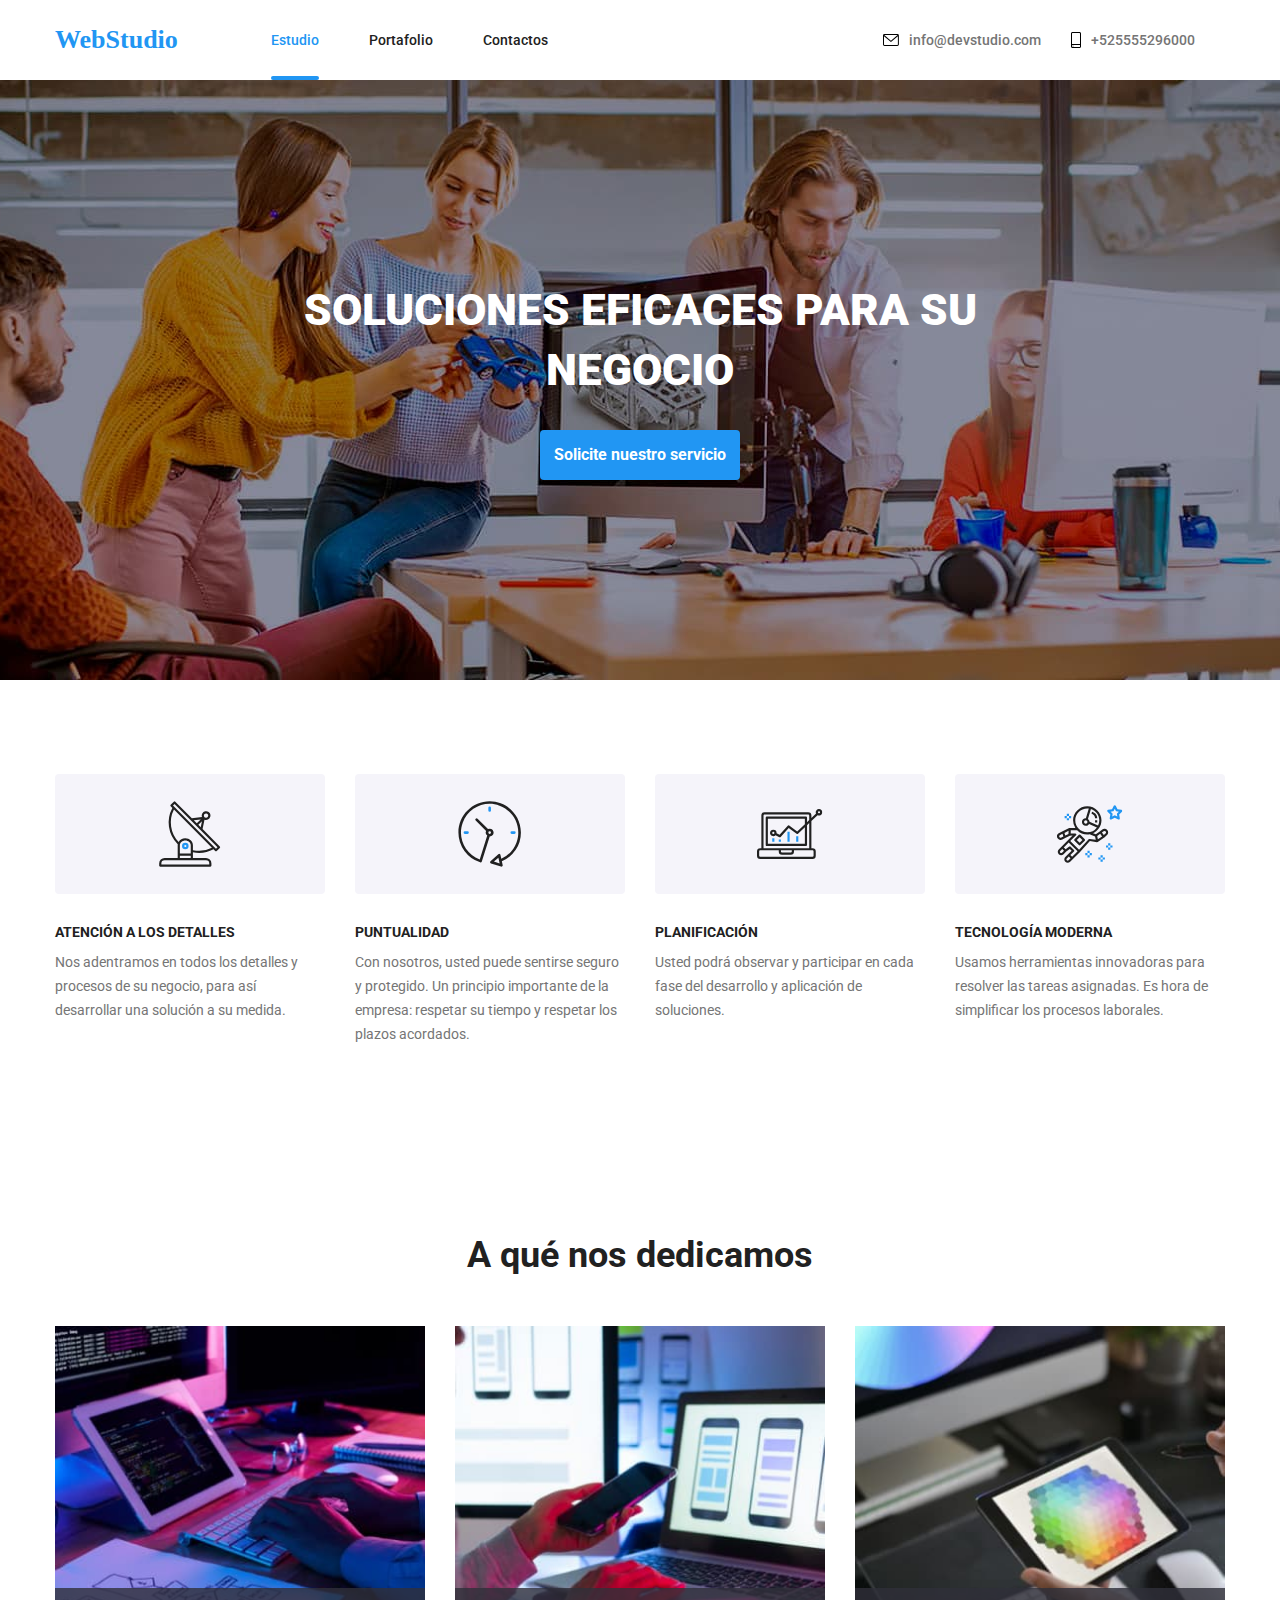
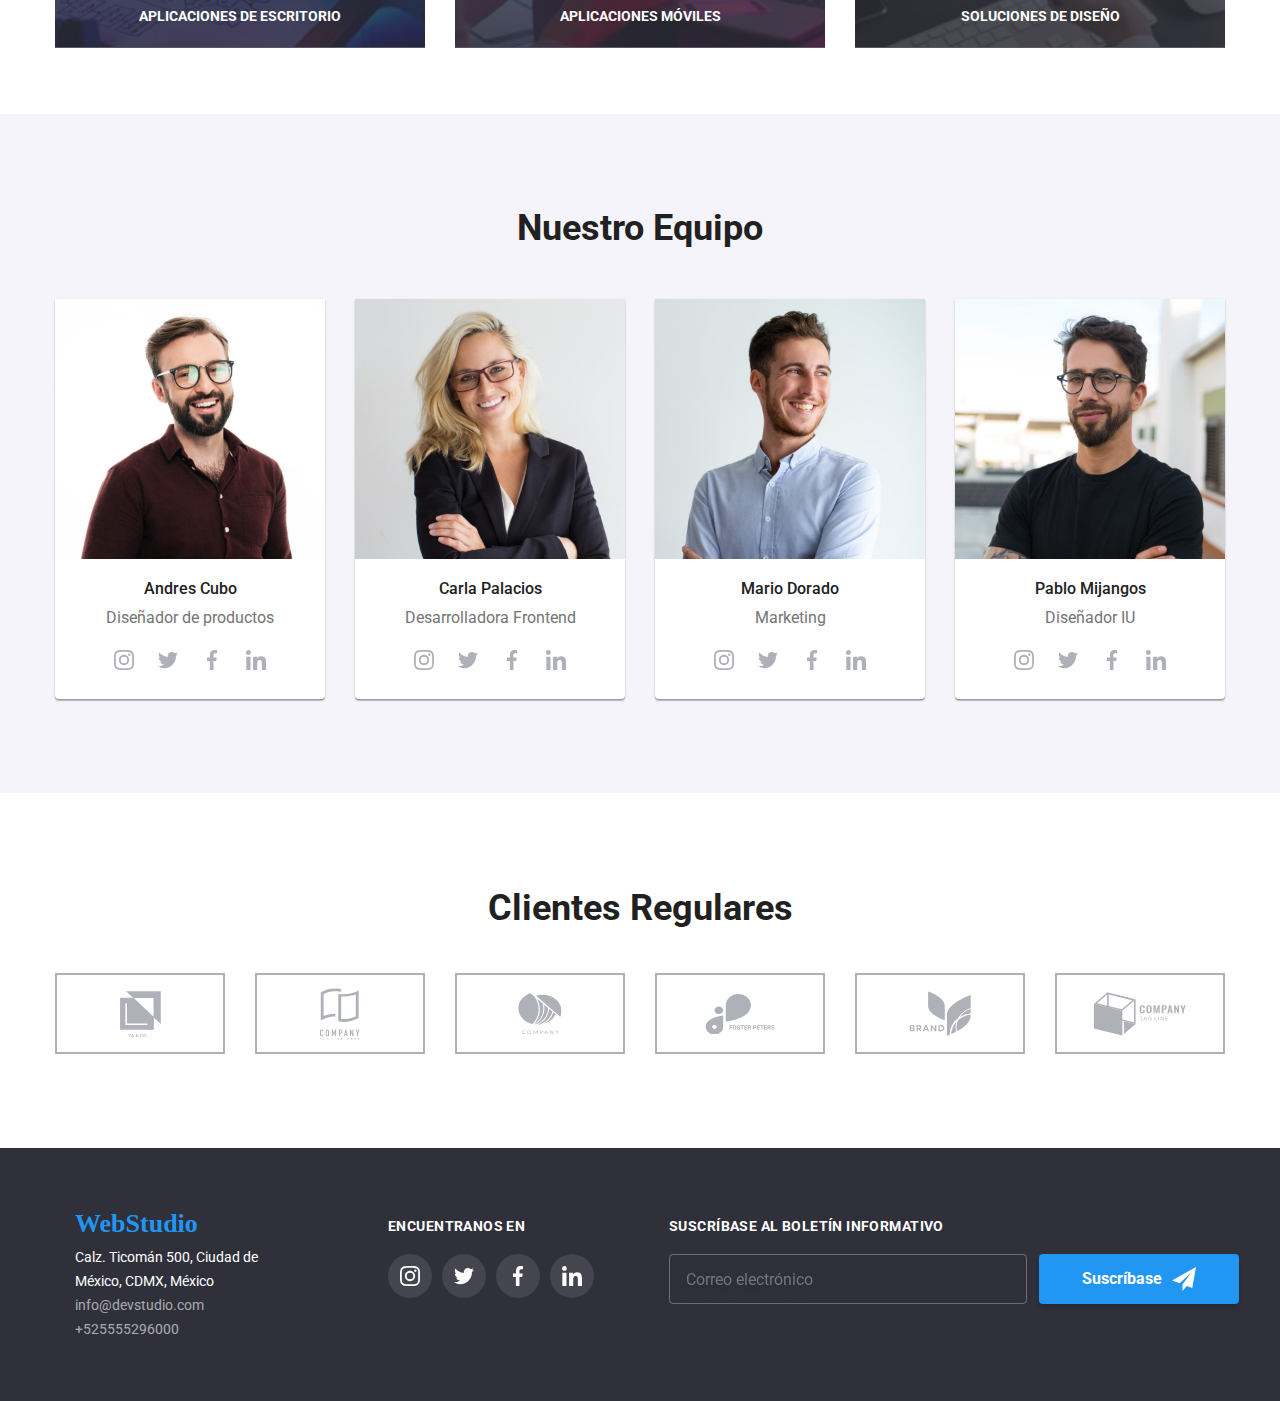
==== commit 806d7c58: "ubicación archivos css" ====
--- a/index.html
+++ b/index.html
@@ -4,7 +4,7 @@
     <meta charset="UTF-8" />
     <meta http-equiv="X-UA-Compatible" content="IE=edge" />
     <meta name="viewport" content="width=device-width, initial-scale=1.0" />
-    <link rel="stylesheet" href="./sass/main.min.css" />
+    <link rel="stylesheet" href="/css/main.min.css" />
     <link rel="preconnect" href="https://fonts.googleapis.com" />
     <link rel="preconnect" href="https://fonts.gstatic.com" crossorigin />
     <link
--- a/css/main.min.css
+++ b/css/main.min.css
@@ -0,0 +1,1032 @@
+@charset "UTF-8";
+h1,
+h2,
+h3,
+h4,
+h5,
+h6,
+p {
+  margin: 0;
+}
+html {
+  -webkit-box-sizing: border-box;
+  box-sizing: border-box;
+}
+*,
+::after,
+::before {
+  -webkit-box-sizing: inherit;
+  box-sizing: inherit;
+}
+img {
+  display: block;
+  max-width: 100%;
+  height: auto;
+}
+address {
+  font-style: normal;
+}
+.link {
+  text-decoration: none;
+  color: inherit;
+}
+.list {
+  list-style: none;
+  padding: 0;
+  margin: 0;
+}
+* {
+  font-family: Roboto, sans-serif;
+}
+ul {
+  list-style: none;
+}
+.container {
+  width: 1200px;
+  margin: 0 auto;
+  padding-left: 15px;
+  padding-right: 15px;
+}
+.section {
+  padding-top: 94px;
+  padding-bottom: 94px;
+}
+.item {
+  -ms-flex-preferred-size: calc((100% - 90px) / 4);
+  flex-basis: calc((100% - 90px) / 4);
+}
+.logo {
+  color: #2196f3;
+  font-family: Raleway;
+  font-weight: 700;
+  font-size: 26px;
+  line-height: 31px;
+  text-decoration: none;
+  padding-bottom: 25px;
+  padding-top: 24px;
+  margin-right: 93px;
+}
+.header .header__container {
+  display: -webkit-box;
+  display: -ms-flexbox;
+  display: flex;
+}
+.header .header__nav {
+  display: -webkit-box;
+  display: -ms-flexbox;
+  display: flex;
+  -webkit-box-align: center;
+  -ms-flex-align: center;
+  align-items: center;
+}
+.header .header__navigation {
+  display: -webkit-box;
+  display: -ms-flexbox;
+  display: flex;
+  -webkit-box-pack: space-evenly;
+  -ms-flex-pack: space-evenly;
+  justify-content: space-evenly;
+}
+.header .header__list {
+  margin-right: 50px;
+  position: relative;
+}
+.header__link--current::after {
+  content: '';
+  position: absolute;
+  left: 0;
+  bottom: -1px;
+  top: 45px;
+  display: inline-block;
+  width: 100%;
+  height: 4px;
+  background-color: #2196f3;
+  border-radius: 2px;
+}
+.header__link {
+  color: #212121;
+  font-family: Roboto;
+  font-weight: 500;
+  font-size: 14px;
+  line-height: 16px;
+  padding-bottom: 32px;
+  padding-top: 32px;
+  -webkit-transition: color 250ms cubic-bezier(0.4, 0, 0.2, 1);
+  -o-transition: color 250ms cubic-bezier(0.4, 0, 0.2, 1);
+  transition: color 250ms cubic-bezier(0.4, 0, 0.2, 1);
+}
+.header__link:focus,
+.header__link:hover {
+  color: #2196f3;
+}
+.header__link.header__link--current {
+  color: #2196f3;
+}
+.contact {
+  display: -webkit-box;
+  display: -ms-flexbox;
+  display: flex;
+  -webkit-box-pack: end;
+  -ms-flex-pack: end;
+  justify-content: flex-end;
+  -webkit-box-align: center;
+  -ms-flex-align: center;
+  align-items: center;
+  margin-left: auto;
+}
+.contact__list:hover {
+  fill: #2196f3;
+}
+.contact .contact__list {
+  margin-right: 30px;
+  -webkit-transition-duration: 250ms;
+  -o-transition-duration: 250ms;
+  transition-duration: 250ms;
+  -webkit-transition: color 250ms cubic-bezier(0.4, 0, 0.2, 1);
+  -o-transition: color 250ms cubic-bezier(0.4, 0, 0.2, 1);
+  transition: color 250ms cubic-bezier(0.4, 0, 0.2, 1);
+}
+.contact__link:focus,
+.contact__link:hover {
+  color: #2196f3;
+}
+.contact__link--current {
+  color: #757575;
+}
+.contact .contact__link {
+  font-family: Roboto;
+  font-weight: 500;
+  font-size: 14px;
+  line-height: 16px;
+  padding-bottom: 32px;
+  padding-top: 32px;
+  display: -webkit-box;
+  display: -ms-flexbox;
+  display: flex;
+  -webkit-box-align: center;
+  -ms-flex-align: center;
+  align-items: center;
+  -webkit-transition: color 250ms cubic-bezier(0.4, 0, 0.2, 1);
+  -o-transition: color 250ms cubic-bezier(0.4, 0, 0.2, 1);
+  transition: color 250ms cubic-bezier(0.4, 0, 0.2, 1);
+}
+.contact__icon {
+  margin-right: 10px;
+  -webkit-transition: fill 250ms cubic-bezier(0.4, 0, 0.2, 1);
+  -o-transition: fill 250ms cubic-bezier(0.4, 0, 0.2, 1);
+  transition: fill 250ms cubic-bezier(0.4, 0, 0.2, 1);
+}
+.header__portfolio {
+  border: 1px solid #ececec;
+}
+.hero {
+  background-image: url(../images/heroimage.jpg);
+  padding-top: 200px;
+  padding-bottom: 200px;
+  background-repeat: no-repeat;
+  background-position: center;
+}
+.hero .hero__title {
+  color: #fff;
+  font-weight: 900;
+  font-size: 44px;
+  line-height: 60px;
+  font-size: 44px;
+  max-width: 696px;
+  margin: 0 auto;
+  margin-bottom: 30px;
+  display: -webkit-box;
+  display: -ms-flexbox;
+  display: flex;
+  -webkit-box-pack: center;
+  -ms-flex-pack: center;
+  justify-content: center;
+  text-align: center;
+}
+.btn {
+  font-weight: 700;
+  font-size: 16px;
+  line-height: 30px;
+  border-radius: 4px;
+  width: 200px;
+  height: 50px;
+  -webkit-box-shadow: 0 4px 4px rgba(0, 0, 0, 0.15);
+  box-shadow: 0 4px 4px rgba(0, 0, 0, 0.15);
+  display: -webkit-box;
+  display: -ms-flexbox;
+  display: flex;
+  -webkit-box-pack: center;
+  -ms-flex-pack: center;
+  justify-content: center;
+  -webkit-box-align: center;
+  -ms-flex-align: center;
+  align-items: center;
+  color: #fff;
+  background-color: #2196f3;
+  font-family: Roboto;
+  border: none;
+  cursor: pointer;
+  margin: 0 auto;
+  -webkit-transition: background-color 250ms cubic-bezier(0.4, 0, 0.2, 1);
+  -o-transition: background-color 250ms cubic-bezier(0.4, 0, 0.2, 1);
+  transition: background-color 250ms cubic-bezier(0.4, 0, 0.2, 1);
+}
+.btn:focus,
+.btn:hover {
+  background-color: #188ce8;
+}
+.backdrop.is-hidden {
+  visibility: hidden;
+  opacity: 0;
+  pointer-events: none;
+}
+.backdrop {
+  position: fixed;
+  top: 0;
+  width: 100%;
+  height: 100%;
+  background-color: rgba(0, 0, 0, 0.5);
+  opacity: 1;
+  visibility: visible;
+  -webkit-transition: opacity 250ms cubic-bezier(0.4, 0, 0.2, 1);
+  -o-transition: opacity 250ms cubic-bezier(0.4, 0, 0.2, 1);
+  transition: opacity 250ms cubic-bezier(0.4, 0, 0.2, 1);
+  -webkit-transition: visibility 250ms cubic-bezier(0.4, 0, 0.2, 1);
+  -o-transition: visibility 250ms cubic-bezier(0.4, 0, 0.2, 1);
+  transition: visibility 250ms cubic-bezier(0.4, 0, 0.2, 1);
+  -webkit-transition: -webkit-transform 250ms cubic-bezier(0.4, 0, 0.2, 1);
+  transition: -webkit-transform 250ms cubic-bezier(0.4, 0, 0.2, 1);
+  -o-transition: transform 250ms cubic-bezier(0.4, 0, 0.2, 1);
+  transition: transform 250ms cubic-bezier(0.4, 0, 0.2, 1);
+  transition: transform 250ms cubic-bezier(0.4, 0, 0.2, 1),
+    -webkit-transform 250ms cubic-bezier(0.4, 0, 0.2, 1);
+}
+.backdrop.is-hidden .modal {
+  -webkit-transform: translate(-50%, -50%) scale(0.8);
+  -ms-transform: translate(-50%, -50%) scale(0.8);
+  transform: translate(-50%, -50%) scale(0.8);
+}
+.modal {
+  position: absolute;
+  top: 50%;
+  left: 50%;
+  width: 528px;
+  height: 581px;
+  padding: 40px;
+  background-color: #fff;
+  -webkit-transform: translate(-50%, -50%) scale(1);
+  -ms-transform: translate(-50%, -50%) scale(1);
+  transform: translate(-50%, -50%) scale(1);
+  -webkit-transition: -webkit-transform 250ms cubic-bezier(0.4, 0, 0.2, 1);
+  transition: -webkit-transform 250ms cubic-bezier(0.4, 0, 0.2, 1);
+  -o-transition: transform 250ms cubic-bezier(0.4, 0, 0.2, 1);
+  transition: transform 250ms cubic-bezier(0.4, 0, 0.2, 1);
+  transition: transform 250ms cubic-bezier(0.4, 0, 0.2, 1),
+    -webkit-transform 250ms cubic-bezier(0.4, 0, 0.2, 1);
+  -webkit-box-shadow: 0 1px 3px rgba(0, 0, 0, 0.12),
+    0 1px 1px rgba(0, 0, 0, 0.14), 0 2px 1px rgba(0, 0, 0, 0.2);
+  box-shadow: 0 1px 3px rgba(0, 0, 0, 0.12), 0 1px 1px rgba(0, 0, 0, 0.14),
+    0 2px 1px rgba(0, 0, 0, 0.2);
+  border-radius: 4px;
+}
+.modal .modal__close {
+  position: absolute;
+  width: 30px;
+  height: 30px;
+  left: 92%;
+  top: 8px;
+  border: 1px solid rgba(0, 0, 0, 0.1);
+  color: #000;
+  background-color: #fff;
+  border-radius: 50%;
+  cursor: pointer;
+  -webkit-transition: fill 250ms cubic-bezier(0.4, 0, 0.2, 1);
+  -o-transition: fill 250ms cubic-bezier(0.4, 0, 0.2, 1);
+  transition: fill 250ms cubic-bezier(0.4, 0, 0.2, 1);
+}
+.modal__close:hover {
+  fill: #2196f3;
+}
+.modal__svg {
+  position: absolute;
+  left: 15px;
+  top: 50%;
+  -webkit-transform: translateY(-50%);
+  -ms-transform: translateY(-50%);
+  transform: translateY(-50%);
+  -webkit-transition: fill 250ms cubic-bezier(0.4, 0, 0.2, 1);
+  -o-transition: fill 250ms cubic-bezier(0.4, 0, 0.2, 1);
+  transition: fill 250ms cubic-bezier(0.4, 0, 0.2, 1);
+}
+.modal__icon {
+  position: relative;
+}
+.modal__submit {
+  display: -webkit-box;
+  display: -ms-flexbox;
+  display: flex;
+  -webkit-box-pack: center;
+  -ms-flex-pack: center;
+  justify-content: center;
+  position: relative;
+}
+.modal__title {
+  color: #212121;
+  font-family: Roboto;
+  font-style: normal;
+  font-weight: 700;
+  font-size: 20px;
+  line-height: 23px;
+  text-align: center;
+}
+.modal__container {
+  margin-top: 12px;
+}
+.modal__label {
+  color: #757575;
+  font-weight: 400;
+  font-size: 12px;
+  line-height: 14px;
+  margin-bottom: 4px;
+  font-family: Roboto;
+  font-style: normal;
+  display: block;
+}
+.modal__input {
+  width: 448px;
+  height: 40px;
+  padding: 11px 11px 11px 41px;
+  border: 1px solid rgba(33, 33, 33, 0.2);
+  border-radius: 4px;
+  cursor: pointer;
+  -webkit-transition: border 250ms cubic-bezier(0.4, 0, 0.2, 1);
+  -o-transition: border 250ms cubic-bezier(0.4, 0, 0.2, 1);
+  transition: border 250ms cubic-bezier(0.4, 0, 0.2, 1);
+  -webkit-transition: fill 250ms cubic-bezier(0.4, 0, 0.2, 1);
+  -o-transition: fill 250ms cubic-bezier(0.4, 0, 0.2, 1);
+  transition: fill 250ms cubic-bezier(0.4, 0, 0.2, 1);
+}
+.modal__input:focus,
+.modal__input:hover {
+  border-color: #2196f3;
+  outline: 0;
+}
+.modal__input:focus + .modal__svg,
+.modal__input:hover + .modal__svg {
+  fill: #2196f3;
+}
+.modal__commet {
+  padding-top: 12px;
+}
+.modal__textarea {
+  width: 448px;
+  height: 120px;
+  padding: 12px 16px;
+  font-family: Roboto;
+  font-style: normal;
+  font-weight: 400;
+  font-size: 12px;
+  line-height: 14px;
+  border: 1px solid rgba(33, 33, 33, 0.2);
+  border-radius: 4px;
+  resize: none;
+  cursor: pointer;
+  -webkit-transition: border 250ms cubic-bezier(0.4, 0, 0.2, 1);
+  -o-transition: border 250ms cubic-bezier(0.4, 0, 0.2, 1);
+  transition: border 250ms cubic-bezier(0.4, 0, 0.2, 1);
+}
+.modal__textarea:focus,
+.modal__textarea:hover {
+  border-color: #2196f3;
+  outline: 0;
+}
+.modal__textarea::-moz-placeholder {
+  color: rgba(117, 117, 117, 0.5);
+  font-family: Roboto;
+  font-weight: 400;
+  font-size: 12px;
+  line-height: 14px;
+  letter-spacing: 0.1px;
+}
+.modal__textarea::-webkit-input-placeholder {
+  color: rgba(117, 117, 117, 0.5);
+  font-family: Roboto;
+  font-weight: 400;
+  font-size: 12px;
+  line-height: 14px;
+  letter-spacing: 0.1px;
+}
+.modal__textarea:-ms-input-placeholder {
+  color: rgba(117, 117, 117, 0.5);
+  font-family: Roboto;
+  font-weight: 400;
+  font-size: 12px;
+  line-height: 14px;
+  letter-spacing: 0.1px;
+}
+.modal__textarea::-ms-input-placeholder {
+  color: rgba(117, 117, 117, 0.5);
+  font-family: Roboto;
+  font-weight: 400;
+  font-size: 12px;
+  line-height: 14px;
+  letter-spacing: 0.1px;
+}
+.modal__textarea::placeholder {
+  color: rgba(117, 117, 117, 0.5);
+  font-family: Roboto;
+  font-weight: 400;
+  font-size: 12px;
+  line-height: 14px;
+  letter-spacing: 0.1px;
+}
+.modal__checked {
+  -webkit-appearance: none;
+  -moz-appearance: none;
+  appearance: none;
+  position: absolute;
+  width: 16px;
+  height: 15px;
+}
+.checkbox__validation {
+  font-weight: 400;
+  font-size: 14px;
+  line-height: 24px;
+  position: relative;
+  color: #757575;
+  font-family: Roboto;
+}
+.checkbox {
+  margin-right: 7px;
+  margin-top: 5px;
+  margin-left: 10px;
+  width: 16px;
+  height: 15px;
+  cursor: pointer;
+  border-radius: 2px;
+  border: 1px solid #000;
+  fill: #fff;
+  display: -webkit-box;
+  display: -ms-flexbox;
+  display: flex;
+  -webkit-box-pack: center;
+  -ms-flex-pack: center;
+  justify-content: center;
+  -webkit-box-align: center;
+  -ms-flex-align: center;
+  align-items: center;
+  -webkit-transition: border 250ms cubic-bezier(0.4, 0, 0.2, 1);
+  -o-transition: border 250ms cubic-bezier(0.4, 0, 0.2, 1);
+  transition: border 250ms cubic-bezier(0.4, 0, 0.2, 1);
+  -webkit-transition: background-color 250ms cubic-bezier(0.4, 0, 0.2, 1);
+  -o-transition: background-color 250ms cubic-bezier(0.4, 0, 0.2, 1);
+  transition: background-color 250ms cubic-bezier(0.4, 0, 0.2, 1);
+}
+.modal__checkbox {
+  -webkit-box-orient: horizontal;
+  -webkit-box-direction: normal;
+  -ms-flex-direction: row;
+  flex-direction: row;
+  margin-bottom: 0;
+  -webkit-box-align: center;
+  -ms-flex-align: center;
+  align-items: center;
+  display: -webkit-box;
+  display: -ms-flexbox;
+  display: flex;
+  -webkit-box-align: start;
+  -ms-flex-align: start;
+  align-items: flex-start;
+}
+.modal__checkbox:checked + .checkbox {
+  border-color: #2196f3;
+  background-color: #2196f3;
+}
+.modal__checkbox .modal__checked:focus + .checkbox {
+  border-color: #2196f3;
+  background-color: #2196f3;
+}
+.features .features__list {
+  display: -webkit-box;
+  display: -ms-flexbox;
+  display: flex;
+  -webkit-box-pack: center;
+  -ms-flex-pack: center;
+  justify-content: center;
+  gap: 30px;
+}
+.features .features__icon {
+  display: -webkit-box;
+  display: -ms-flexbox;
+  display: flex;
+  -ms-flex-pack: distribute;
+  justify-content: space-around;
+  -webkit-box-align: center;
+  -ms-flex-align: center;
+  align-items: center;
+  border-radius: 4px;
+  background-color: #f5f4fa;
+  width: 270px;
+  height: 120px;
+}
+.features .features__title {
+  color: #212121;
+  font-family: Roboto;
+  font-weight: 700;
+  font-size: 14px;
+  line-height: 16px;
+  margin-top: 30px;
+}
+.features .features__paragraph {
+  color: #757575;
+  font-family: Roboto;
+  font-weight: 400;
+  font-size: 14px;
+  line-height: 24px;
+  margin-top: 10px;
+}
+.services {
+  display: -webkit-box;
+  display: -ms-flexbox;
+  display: flex;
+  -webkit-box-pack: center;
+  -ms-flex-pack: center;
+  justify-content: center;
+  -ms-flex-wrap: wrap;
+  flex-wrap: wrap;
+  gap: 30px;
+}
+.services .services__list {
+  display: -webkit-box;
+  display: -ms-flexbox;
+  display: flex;
+  -webkit-box-pack: center;
+  -ms-flex-pack: center;
+  justify-content: center;
+  -ms-flex-wrap: wrap;
+  flex-wrap: wrap;
+  gap: 30px;
+}
+.services .services__title {
+  color: #212121;
+  font-family: Roboto;
+  font-weight: 700;
+  font-size: 36px;
+  line-height: 42px;
+  display: -webkit-box;
+  display: -ms-flexbox;
+  display: flex;
+  -webkit-box-pack: center;
+  -ms-flex-pack: center;
+  justify-content: center;
+  margin-bottom: 50px;
+}
+.services .services__item {
+  -ms-flex-preferred-size: calc((100% - 90px) / 3);
+  flex-basis: calc((100% - 90px) / 3);
+}
+.services .services__card {
+  width: 370px;
+  height: 294px;
+}
+.services .services__footer {
+  color: #fff;
+  font-family: Roboto;
+  font-weight: 700;
+  font-size: 14px;
+  line-height: 16px;
+  text-align: center;
+  width: 370px;
+  height: 60px;
+  padding: 20px;
+  background-color: rgba(47, 48, 58, 0.8);
+  position: relative;
+  top: -20%;
+}
+.team {
+  background-color: #f5f4fa;
+  display: -webkit-box;
+  display: -ms-flexbox;
+  display: flex;
+  -webkit-box-pack: center;
+  -ms-flex-pack: center;
+  justify-content: center;
+  -ms-flex-wrap: wrap;
+  flex-wrap: wrap;
+  gap: 30px;
+}
+.team .team__list {
+  background-color: #f5f4fa;
+  display: -webkit-box;
+  display: -ms-flexbox;
+  display: flex;
+  -webkit-box-pack: center;
+  -ms-flex-pack: center;
+  justify-content: center;
+  -ms-flex-wrap: wrap;
+  flex-wrap: wrap;
+  gap: 30px;
+}
+.team .team__title {
+  color: #212121;
+  font-family: Roboto;
+  font-weight: 700;
+  font-size: 36px;
+  display: -webkit-box;
+  display: -ms-flexbox;
+  display: flex;
+  -webkit-box-pack: center;
+  -ms-flex-pack: center;
+  justify-content: center;
+  margin-bottom: 50px;
+}
+.team .team__card {
+  width: 270px;
+  height: 400px;
+  background: #fff;
+  -webkit-box-shadow: 0 1px 3px rgba(0, 0, 0, 0.12),
+    0 1px 1px rgba(0, 0, 0, 0.14), 0 2px 1px rgba(0, 0, 0, 0.2);
+  box-shadow: 0 1px 3px rgba(0, 0, 0, 0.12), 0 1px 1px rgba(0, 0, 0, 0.14),
+    0 2px 1px rgba(0, 0, 0, 0.2);
+  border-radius: 0 0 4px 4px;
+}
+.team .team__footer {
+  padding: 20px;
+  display: -webkit-box;
+  display: -ms-flexbox;
+  display: flex;
+  -webkit-box-orient: vertical;
+  -webkit-box-direction: normal;
+  -ms-flex-direction: column;
+  flex-direction: column;
+  -webkit-box-align: center;
+  -ms-flex-align: center;
+  align-items: center;
+}
+.team .team__name {
+  color: #212121;
+  font-family: Roboto;
+  font-style: normal;
+  font-weight: 500;
+  font-size: 16px;
+  line-height: 19px;
+}
+.team .team__paragraph {
+  font-weight: 400;
+  font-size: 16px;
+  line-height: 19px;
+  margin-top: 10px;
+  color: #757575;
+  font-family: Roboto;
+}
+.team .team__svg {
+  display: -webkit-box;
+  display: -ms-flexbox;
+  display: flex;
+}
+.team__card > img {
+  width: 100%;
+  height: auto;
+  cursor: pointer;
+}
+.team__link {
+  width: 44px;
+  height: 44px;
+  margin-top: 11px;
+  display: -webkit-box;
+  display: -ms-flexbox;
+  display: flex;
+  -ms-flex-pack: distribute;
+  justify-content: space-around;
+  -webkit-box-align: center;
+  -ms-flex-align: center;
+  align-items: center;
+  fill: #afb1b8;
+  cursor: pointer;
+  -webkit-transition: fill 250ms cubic-bezier(0.4, 0, 0.2, 1);
+  -o-transition: fill 250ms cubic-bezier(0.4, 0, 0.2, 1);
+  transition: fill 250ms cubic-bezier(0.4, 0, 0.2, 1);
+}
+.team__link:hover {
+  fill: #fff;
+}
+.team__link--circle:hover {
+  border-radius: 50%;
+  background-color: #2196f3;
+}
+.customers .customers__title {
+  color: #212121;
+  font-family: Roboto;
+  font-weight: 700;
+  font-size: 36px;
+  line-height: 42px;
+  text-align: center;
+  margin-bottom: 44px;
+}
+.customers .customers__list {
+  display: -webkit-box;
+  display: -ms-flexbox;
+  display: flex;
+  -ms-flex-wrap: wrap;
+  flex-wrap: wrap;
+  gap: 30px;
+}
+.customers .customers__item {
+  -ms-flex-preferred-size: calc((100% - 150px) / 6);
+  flex-basis: calc((100% - 150px) / 6);
+}
+.customers__link {
+  display: -webkit-box;
+  display: -ms-flexbox;
+  display: flex;
+  -webkit-box-align: center;
+  -ms-flex-align: center;
+  align-items: center;
+  -webkit-box-pack: center;
+  -ms-flex-pack: center;
+  justify-content: center;
+  fill: #afb1b8;
+  cursor: pointer;
+  width: 170px;
+  height: 81px;
+  border: 2px solid #afb1b8;
+  color: #212121;
+  font-family: Roboto;
+  font-weight: 700;
+  font-size: 36px;
+  line-height: 42px;
+  text-align: center;
+  -webkit-transition: fill 250ms cubic-bezier(0.4, 0, 0.2, 1);
+  -o-transition: fill 250ms cubic-bezier(0.4, 0, 0.2, 1);
+  transition: fill 250ms cubic-bezier(0.4, 0, 0.2, 1);
+}
+.customers__link:hover {
+  fill: #2196f3;
+  border: 2px solid #2196f3;
+}
+.footer__logo {
+  color: #2196f3;
+  font-family: Raleway;
+  font-weight: 700;
+  font-size: 26px;
+  line-height: 31px;
+  text-decoration: none;
+}
+.footer {
+  background: #2f303a;
+  padding: 60px;
+}
+.footer .footer__text {
+  font-family: Roboto;
+  font-weight: 400;
+  font-size: 14px;
+  line-height: 24px;
+  color: #fff;
+  display: -webkit-box;
+  display: -ms-flexbox;
+  display: flex;
+}
+.footer .footer__container {
+  margin-left: 0;
+  margin-bottom: 0;
+}
+.footer .footer__contact {
+  font-family: Roboto;
+  font-weight: 400;
+  font-size: 14px;
+  line-height: 24px;
+  color: rgba(255, 255, 255, 0.6);
+  text-decoration: none;
+}
+.footer .footer__title {
+  margin-top: 10px;
+  margin-left: 130px;
+}
+.footer .footer__paragraph {
+  color: #fff;
+  font-family: Roboto;
+  font-weight: 700;
+  font-size: 14px;
+  line-height: 16px;
+  letter-spacing: 0.03em;
+}
+.footer .footer__list {
+  display: -webkit-box;
+  display: -ms-flexbox;
+  display: flex;
+  gap: 10px;
+  margin-top: 20px;
+}
+.footer__list > li {
+  border-radius: 50%;
+  background: rgba(255, 255, 255, 0.1);
+}
+.address .address__list {
+  font-family: Roboto;
+  font-weight: 400;
+  font-size: 14px;
+  color: rgba(255, 255, 255, 0.6);
+  padding-top: 6px;
+}
+.address .address__location {
+  color: #fff;
+  font-family: Roboto;
+  font-weight: 400;
+  font-size: 14px;
+  line-height: 24px;
+}
+.footer__icon {
+  display: -webkit-box;
+  display: -ms-flexbox;
+  display: flex;
+  -webkit-box-pack: center;
+  -ms-flex-pack: center;
+  justify-content: center;
+  -webkit-box-align: center;
+  -ms-flex-align: center;
+  align-items: center;
+  fill: #fff;
+  width: 44px;
+  height: 44px;
+  cursor: pointer;
+  -webkit-transition: background-color 250ms cubic-bezier(0.4, 0, 0.2, 1);
+  -o-transition: background-color 250ms cubic-bezier(0.4, 0, 0.2, 1);
+  transition: background-color 250ms cubic-bezier(0.4, 0, 0.2, 1);
+  -webkit-transition: border 250ms cubic-bezier(0.4, 0, 0.2, 1);
+  -o-transition: border 250ms cubic-bezier(0.4, 0, 0.2, 1);
+  transition: border 250ms cubic-bezier(0.4, 0, 0.2, 1);
+}
+.footer__icon--circle:hover {
+  border-radius: 50%;
+  background-color: #2196f3;
+}
+.footer__icon--circle:hover {
+  border-radius: 50%;
+  background-color: #2196f3;
+}
+.footer__button {
+  margin-top: 10px;
+  margin-left: 75px;
+}
+.footer__form {
+  display: -webkit-box;
+  display: -ms-flexbox;
+  display: flex;
+  margin-top: 20px;
+}
+.footer__label {
+  margin-right: 12px;
+}
+.footer__input {
+  width: 358px;
+  height: 50px;
+  font-weight: 400;
+  font-size: 16px;
+  padding: 16px;
+  display: -webkit-box;
+  display: -ms-flexbox;
+  display: flex;
+  -webkit-box-align: center;
+  -ms-flex-align: center;
+  align-items: center;
+  background: 0 0;
+  border: 1px solid rgba(255, 255, 255, 0.3);
+  -webkit-filter: drop-shadow(0 4px 4px rgba(0, 0, 0, 0.15));
+  filter: drop-shadow(0 4px 4px rgba(0, 0, 0, 0.15));
+  color: rgba(255, 255, 255, 0.6);
+  border-radius: 4px;
+  font-family: Roboto;
+  -webkit-transition: border 250ms cubic-bezier(0.4, 0, 0.2, 1);
+  -o-transition: border 250ms cubic-bezier(0.4, 0, 0.2, 1);
+  transition: border 250ms cubic-bezier(0.4, 0, 0.2, 1);
+}
+.footer__input:focus,
+.footer__input:hover {
+  border-color: #2196f3;
+  outline: 0;
+}
+.footer__svg {
+  margin-left: 10px;
+}
+.portfolio__list {
+  display: -webkit-box;
+  display: -ms-flexbox;
+  display: flex;
+  -webkit-box-pack: center;
+  -ms-flex-pack: center;
+  justify-content: center;
+  -ms-flex-wrap: wrap;
+  flex-wrap: wrap;
+  gap: 8px;
+  margin-bottom: 50px;
+  border-radius: 4px;
+}
+.portfolio__nav {
+  color: #212121;
+  background-color: #f5f4fa;
+  border-radius: 4px;
+  padding: 10px 32px;
+  border: none;
+  cursor: pointer;
+  -webkit-box-shadow: 0 1px 1px rgba(0, 0, 0, 0.12),
+    0 4px 4px rgba(0, 0, 0, 0.06), 1px 4px 6px rgba(0, 0, 0, 0.16);
+  box-shadow: 0 1px 1px rgba(0, 0, 0, 0.12), 0 4px 4px rgba(0, 0, 0, 0.06),
+    1px 4px 6px rgba(0, 0, 0, 0.16);
+  -webkit-transition: 250ms cubic-bezier(0.4, 0, 0.2, 1);
+  -o-transition: 250ms cubic-bezier(0.4, 0, 0.2, 1);
+  transition: 250ms cubic-bezier(0.4, 0, 0.2, 1);
+  -webkit-transition: color 250ms cubic-bezier(0.4, 0, 0.2, 1);
+  -o-transition: color 250ms cubic-bezier(0.4, 0, 0.2, 1);
+  transition: color 250ms cubic-bezier(0.4, 0, 0.2, 1);
+  -webkit-transition: background-color 250ms cubic-bezier(0.4, 0, 0.2, 1);
+  -o-transition: background-color 250ms cubic-bezier(0.4, 0, 0.2, 1);
+  transition: background-color 250ms cubic-bezier(0.4, 0, 0.2, 1);
+}
+.portfolio__nav:focus,
+.portfolio__nav:hover {
+  color: #fff;
+  background-color: #2196f3;
+}
+.cards {
+  display: -webkit-box;
+  display: -ms-flexbox;
+  display: flex;
+  -webkit-box-pack: center;
+  -ms-flex-pack: center;
+  justify-content: center;
+  -ms-flex-wrap: wrap;
+  flex-wrap: wrap;
+  gap: 30px;
+}
+.cards .card__item {
+  -ms-flex-preferred-size: calc((100% - 60px) / 4);
+  flex-basis: calc((100% - 60px) / 4);
+}
+.card__link:focus .card__overlay,
+.card__link:hover .card__overlay {
+  -webkit-transform: translateY(0);
+  -ms-transform: translateY(0);
+  transform: translateY(0);
+}
+.card__image {
+  background: #fff;
+  border: 1px solid #eee;
+  position: relative;
+  overflow: hidden;
+}
+.card__image:hover {
+  -webkit-box-shadow: 0 1px 1px rgba(0, 0, 0, 0.12),
+    0 4px 4px rgba(0, 0, 0, 0.06), 1px 4px 6px rgba(0, 0, 0, 0.16);
+  box-shadow: 0 1px 1px rgba(0, 0, 0, 0.12), 0 4px 4px rgba(0, 0, 0, 0.06),
+    1px 4px 6px rgba(0, 0, 0, 0.16);
+  cursor: pointer;
+}
+.card__overlay {
+  color: #fff;
+  position: absolute;
+  top: 0;
+  left: 0;
+  width: 100%;
+  height: 100%;
+  background: rgba(33, 150, 243, 0.9);
+  -webkit-transform: translateY(100%);
+  -ms-transform: translateY(100%);
+  transform: translateY(100%);
+  font-size: 18px;
+  line-height: 1.5;
+  letter-spacing: 0.03em;
+  padding: 63px 24px;
+  -webkit-transition: -webkit-transform 250ms cubic-bezier(0.4, 0, 0.2, 1);
+  transition: -webkit-transform 250ms cubic-bezier(0.4, 0, 0.2, 1);
+  -o-transition: transform 250ms cubic-bezier(0.4, 0, 0.2, 1);
+  transition: transform 250ms cubic-bezier(0.4, 0, 0.2, 1);
+  transition: transform 250ms cubic-bezier(0.4, 0, 0.2, 1),
+    -webkit-transform 250ms cubic-bezier(0.4, 0, 0.2, 1);
+}
+.card__footer {
+  padding: 20px 24px;
+  border: 1px solid #eee;
+  cursor: pointer;
+}
+.card__footer:hover {
+  -webkit-box-shadow: 0 1px 1px rgba(0, 0, 0, 0.12),
+    0 4px 4px rgba(0, 0, 0, 0.06), 1px 4px 6px rgba(0, 0, 0, 0.16);
+  box-shadow: 0 1px 1px rgba(0, 0, 0, 0.12), 0 4px 4px rgba(0, 0, 0, 0.06),
+    1px 4px 6px rgba(0, 0, 0, 0.16);
+}
+.card__proyect {
+  color: #212121;
+  font-family: Roboto;
+  font-weight: 700;
+  font-size: 18px;
+  line-height: 36px;
+  letter-spacing: 0.06px;
+}
+.card__paragraph {
+  color: #757575;
+  font-family: Roboto;
+  font-weight: 400;
+  font-size: 16px;
+  line-height: 30px;
+  letter-spacing: 0.03px;
+}
